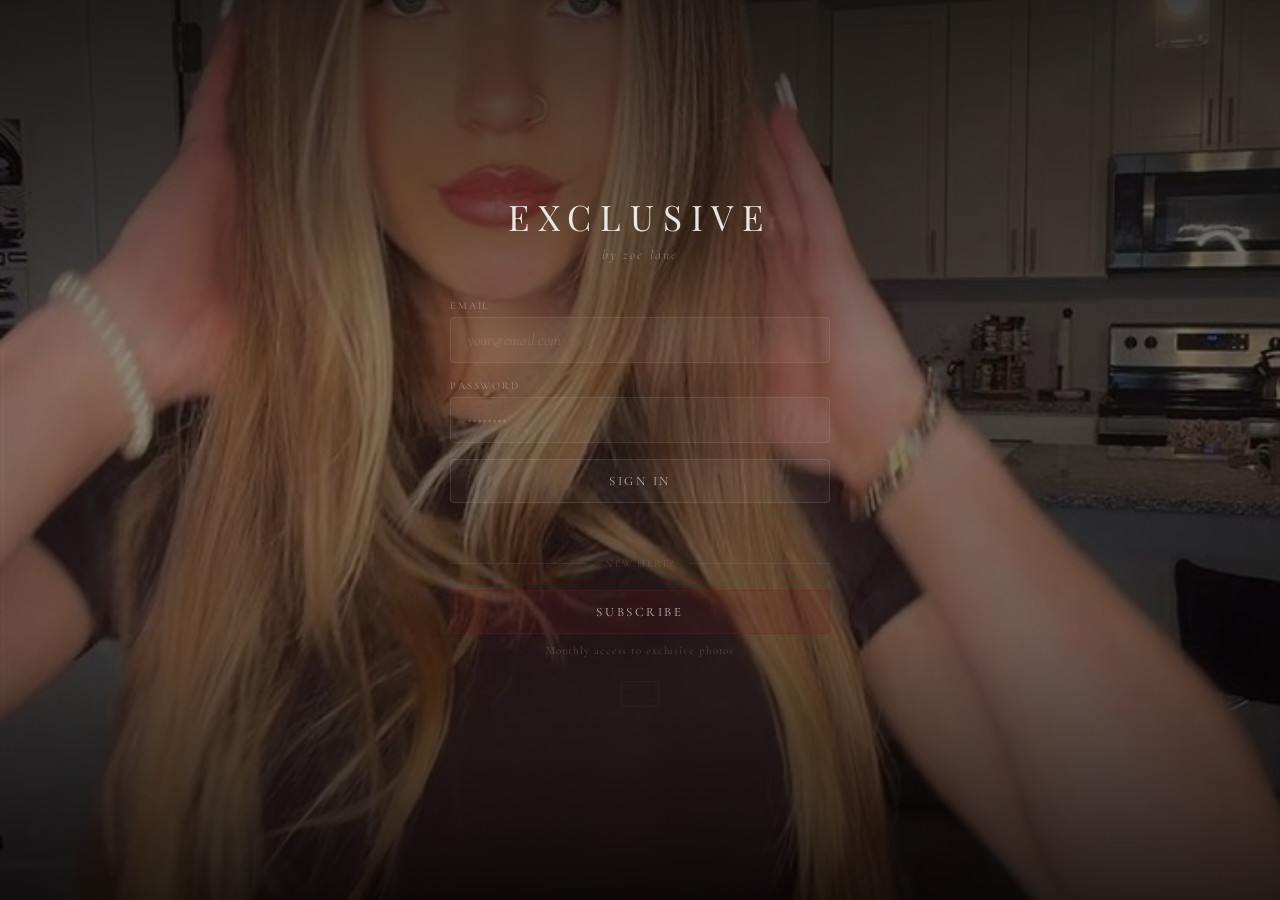
==== index.html @ 6de3ba92 "Initial commit: exclusive photo/video subscription site" ====
<!DOCTYPE html>
<html lang="en">
<head>
  <meta charset="UTF-8">
  <meta name="viewport" content="width=device-width, initial-scale=1.0">
  <meta name="theme-color" content="#020000">
  <title>Zoe Lane · Exclusive</title>
  <link rel="stylesheet" href="assets/css/styles.css">
</head>
<body>

  <!-- Slideshow background -->
  <div class="login-bg">
    <img src="assets/images/login/face-1.jpg" class="active" alt="">
    <img src="assets/images/login/face-2.jpg" alt="">
    <img src="assets/images/login/face-3.jpg" alt="">
    <img src="assets/images/login/face-4.jpg" alt="">
    <img src="assets/images/login/face-5.jpg" alt="">
    <img src="assets/images/login/face-6.jpg" alt="">
    <img src="assets/images/login/face-7.jpg" alt="">
  </div>
  <div class="login-overlay"></div>

  <!-- Login card -->
  <div class="login-wrap">
    <div class="login-card">
      <h1>Exclusive</h1>
      <p class="tagline">by Zoe Lane</p>

      <!-- Login form for returning subscribers -->
      <form class="login-form" id="loginForm" autocomplete="off">
        <div>
          <label for="email">Email</label>
          <input type="email" id="email" placeholder="your@email.com" required>
        </div>
        <div>
          <label for="password">Password</label>
          <input type="password" id="password" placeholder="••••••••" required>
        </div>
        <button class="btn" type="submit">Sign In</button>
        <p class="login-error" id="loginError"></p>
      </form>

      <div class="login-divider"><span>new here?</span></div>

      <!-- Subscribe button -->
      <button class="btn btn-accent" id="subscribeBtn">Subscribe</button>
      <p style="margin-top:10px; font-size:.7rem; color:rgba(255,255,255,.2); letter-spacing:.08em;">
        Monthly access to exclusive photos
      </p>

      <!-- Admin backdoor — very subtle -->
      <button class="admin-btn" id="adminBtn">·</button>
    </div>
  </div>

  <script src="assets/js/auth.js"></script>
  <script src="assets/js/stripe.js"></script>
  <script>
    /* ── If already authenticated, go straight in ── */
    if (isAuthenticated()) {
      window.location.href = 'gallery.html';
    }

    /* ── Background slideshow ── */
    const slides = document.querySelectorAll('.login-bg img');
    let current = 0;
    setInterval(() => {
      slides[current].classList.remove('active');
      current = (current + 1) % slides.length;
      slides[current].classList.add('active');
    }, 5000);

    /* ── Login form (for subscribers — will integrate with Stripe backend) ── */
    document.getElementById('loginForm').addEventListener('submit', async (e) => {
      e.preventDefault();
      const email = document.getElementById('email').value;
      const pass = document.getElementById('password').value;

      // TODO: In production, verify against your Stripe customer database
      // For now, show a message
      document.getElementById('loginError').textContent =
        'Subscriber login will be active once Stripe is configured.';
    });

    /* ── Subscribe button ── */
    document.getElementById('subscribeBtn').addEventListener('click', () => {
      startCheckout('photos');
    });

    /* ── Admin backdoor ── */
    document.getElementById('adminBtn').addEventListener('click', async () => {
      const pw = prompt('');
      if (pw === null) return;
      const valid = await verifyAdmin(pw);
      if (valid) {
        setAuth('admin');
        window.location.href = 'gallery.html';
      } else {
        showToast('Invalid');
      }
    });
  </script>

</body>
</html>
---- assets/css/styles.css ----
/* ══════════════════════════════════════════
   ZOE LANE EXCLUSIVE – THEME
   Dark aesthetic · Icecap glow · Wine-red accents
   Matches art site styling
   ══════════════════════════════════════════ */
@import url('https://fonts.googleapis.com/css2?family=Cormorant+Garamond:ital,wght@0,300;0,400;1,300;1,400&family=Playfair+Display:ital,wght@0,400;0,700;1,400&display=swap');

/* ── Reset ───────────────────────────────── */
*, *::before, *::after { margin:0; padding:0; box-sizing:border-box; }
html { font-size:16px; scroll-behavior:smooth; -webkit-text-size-adjust:100%; }

/* ── Body / Background ───────────────────── */
body {
  font-family: 'Cormorant Garamond', Georgia, serif;
  background: #020000;
  color: #fff;
  min-height: 100vh;
  overflow-x: hidden;
  -webkit-tap-highlight-color: transparent;
}

a { color: rgba(180,220,240,.5); text-decoration:none; transition:color .3s; }
a:hover { color: rgba(180,220,240,.8); }
img { display:block; max-width:100%; }

/* ══════════════════════════════════════════
   LOGIN PAGE
   ══════════════════════════════════════════ */

/* ── Slideshow background ─────────────────── */
.login-bg {
  position: fixed;
  inset: 0;
  z-index: 0;
}
.login-bg img {
  position: absolute;
  inset: 0;
  width: 100%;
  height: 100%;
  object-fit: cover;
  opacity: 0;
  transition: opacity 1.8s ease;
}
.login-bg img.active { opacity: 1; }

/* Dark overlay */
.login-overlay {
  position: fixed;
  inset: 0;
  z-index: 1;
  background:
    linear-gradient(180deg,
      rgba(2,0,0,.75) 0%,
      rgba(2,0,0,.45) 40%,
      rgba(2,0,0,.55) 70%,
      rgba(2,0,0,.85) 100%),
    radial-gradient(800px 400px at 50% -60px,
      rgba(180,220,240,.06) 0%,
      transparent 60%);
}

/* ── Login card ──────────────────────────── */
.login-wrap {
  position: relative;
  z-index: 2;
  display: flex;
  flex-direction: column;
  align-items: center;
  justify-content: center;
  min-height: 100vh;
  padding: 24px;
}

.login-card {
  width: 100%;
  max-width: 380px;
  text-align: center;
}

.login-card h1 {
  font-family: 'Playfair Display', serif;
  font-size: 2.2rem;
  font-weight: 400;
  letter-spacing: .25em;
  text-transform: uppercase;
  color: rgba(255,255,255,.88);
  margin-bottom: 6px;
}

.login-card .tagline {
  font-size: .85rem;
  letter-spacing: .15em;
  color: rgba(255,255,255,.3);
  margin-bottom: 36px;
  text-transform: lowercase;
  font-style: italic;
}

.login-form {
  display: flex;
  flex-direction: column;
  gap: 16px;
  margin-bottom: 20px;
}

.login-form label {
  display: block;
  font-size: .65rem;
  letter-spacing: .18em;
  text-transform: uppercase;
  color: rgba(255,255,255,.35);
  margin-bottom: 5px;
  text-align: left;
}

.login-form input {
  width: 100%;
  padding: 12px 16px;
  font-family: 'Cormorant Garamond', Georgia, serif;
  font-size: 1rem;
  color: rgba(255,255,255,.85);
  background: rgba(255,255,255,.04);
  border: 1px solid rgba(255,255,255,.08);
  border-radius: 4px;
  outline: none;
  transition: border-color .3s, background .3s;
}
.login-form input:focus {
  border-color: rgba(180,220,240,.25);
  background: rgba(255,255,255,.07);
}
.login-form input::placeholder {
  color: rgba(255,255,255,.15);
  font-style: italic;
}

.btn {
  display: inline-block;
  padding: 13px 40px;
  font-family: 'Cormorant Garamond', Georgia, serif;
  font-size: .8rem;
  letter-spacing: .2em;
  text-transform: uppercase;
  color: rgba(255,255,255,.65);
  background: rgba(255,255,255,.04);
  border: 1px solid rgba(255,255,255,.1);
  border-radius: 4px;
  cursor: pointer;
  transition: all .3s;
  text-align: center;
  width: 100%;
}
.btn:hover {
  color: #fff;
  background: rgba(180,220,240,.08);
  border-color: rgba(180,220,240,.2);
}
.btn:active { opacity:.7; }

.btn-accent {
  background: rgba(120,25,35,.15);
  border-color: rgba(120,25,35,.3);
  color: rgba(255,255,255,.7);
}
.btn-accent:hover {
  background: rgba(120,25,35,.25);
  border-color: rgba(120,25,35,.5);
  color: #fff;
}

.btn-small {
  padding: 8px 20px;
  font-size: .7rem;
  width: auto;
}

.login-divider {
  display: flex;
  align-items: center;
  gap: 14px;
  margin: 20px 0;
  color: rgba(255,255,255,.15);
  font-size: .65rem;
  letter-spacing: .15em;
  text-transform: uppercase;
}
.login-divider::before,
.login-divider::after {
  content: '';
  flex: 1;
  height: 1px;
  background: rgba(255,255,255,.07);
}

.admin-btn {
  margin-top: 24px;
  font-size: .6rem;
  letter-spacing: .12em;
  color: rgba(255,255,255,.1);
  background: transparent;
  border: 1px solid rgba(255,255,255,.03);
  padding: 6px 16px;
  cursor: pointer;
  transition: all .3s;
  font-family: 'Cormorant Garamond', Georgia, serif;
  text-transform: uppercase;
  border-radius: 3px;
}
.admin-btn:hover {
  color: rgba(255,255,255,.25);
  border-color: rgba(255,255,255,.08);
}

.login-error {
  color: rgba(180,60,60,.8);
  font-size: .75rem;
  letter-spacing: .08em;
  min-height: 1.2em;
  margin-top: 4px;
}

/* ══════════════════════════════════════════
   INNER PAGES – NAV
   ══════════════════════════════════════════ */
.page-nav {
  display: flex;
  align-items: center;
  justify-content: space-between;
  padding: 20px 32px;
  border-bottom: 1px solid rgba(255,255,255,.05);
}
.nav-brand {
  font-family: 'Playfair Display', serif;
  font-size: 1.1rem;
  letter-spacing: .2em;
  text-transform: uppercase;
  color: rgba(255,255,255,.7) !important;
}
.nav-links {
  display: flex;
  gap: 24px;
  align-items: center;
}
.nav-links a {
  font-size: .7rem;
  letter-spacing: .15em;
  text-transform: uppercase;
  color: rgba(255,255,255,.35);
}
.nav-links a:hover,
.nav-links a.active { color: rgba(255,255,255,.7); }
.nav-links .logout-link { color: rgba(120,25,35,.5); }
.nav-links .logout-link:hover { color: rgba(120,25,35,.8); }

/* ══════════════════════════════════════════
   INNER BACKGROUND (no slideshow)
   ══════════════════════════════════════════ */
.inner-page body,
body.inner-page {
  background: #020000;
}
body.inner-page::before {
  content: '';
  position: fixed;
  inset: 0;
  z-index: -2;
  background: #020000;
}
body.inner-page::after {
  content: '';
  position: fixed;
  inset: 0;
  z-index: -1;
  pointer-events: none;
  background:
    radial-gradient(800px 400px at 50% -60px,
      rgba(180,220,240,.06) 0%,
      transparent 60%),
    radial-gradient(500px 250px at 50% 105%,
      rgba(120,25,35,.06) 0%,
      transparent 60%);
}

/* ══════════════════════════════════════════
   MAIN CONTENT AREA
   ══════════════════════════════════════════ */
.main {
  max-width: 1100px;
  margin: 0 auto;
  padding: 48px 24px 80px;
}

.section-title {
  font-family: 'Playfair Display', serif;
  font-size: 1.6rem;
  font-weight: 400;
  letter-spacing: .3em;
  text-transform: uppercase;
  color: rgba(255,255,255,.85);
  text-align: center;
  margin-bottom: 8px;
}
.section-sub {
  text-align: center;
  font-size: .8rem;
  color: rgba(255,255,255,.25);
  letter-spacing: .1em;
  font-style: italic;
  margin-bottom: 48px;
}

/* ── Photo Grid ──────────────────────────── */
.photo-grid {
  display: grid;
  grid-template-columns: repeat(auto-fill, minmax(260px, 1fr));
  gap: 18px;
  margin-bottom: 60px;
}
.photo-card {
  position: relative;
  aspect-ratio: 3/4;
  border-radius: 6px;
  overflow: hidden;
  background: rgba(255,255,255,.03);
  border: 1px solid rgba(255,255,255,.05);
  cursor: pointer;
  transition: transform .3s, box-shadow .3s;
}
.photo-card:hover {
  transform: translateY(-3px);
  box-shadow: 0 8px 30px rgba(0,0,0,.4);
}
.photo-card img {
  width: 100%;
  height: 100%;
  object-fit: cover;
}
.photo-card .placeholder {
  width: 100%;
  height: 100%;
  display: flex;
  align-items: center;
  justify-content: center;
  color: rgba(255,255,255,.08);
  font-size: .7rem;
  letter-spacing: .15em;
  text-transform: uppercase;
}
.photo-card .photo-date {
  position: absolute;
  bottom: 0;
  left: 0;
  right: 0;
  padding: 24px 14px 12px;
  background: linear-gradient(transparent, rgba(0,0,0,.7));
  font-size: .65rem;
  letter-spacing: .12em;
  color: rgba(255,255,255,.4);
  text-transform: uppercase;
}

/* ── Photo Lightbox ──────────────────────── */
.lightbox {
  display: none;
  position: fixed;
  inset: 0;
  z-index: 1000;
  background: rgba(0,0,0,.92);
  align-items: center;
  justify-content: center;
  cursor: pointer;
}
.lightbox.active { display: flex; }
.lightbox img {
  max-width: 90vw;
  max-height: 90vh;
  border-radius: 4px;
}
.lightbox-close {
  position: absolute;
  top: 20px;
  right: 24px;
  font-size: 1.5rem;
  color: rgba(255,255,255,.4);
  cursor: pointer;
  background: none;
  border: none;
  font-family: inherit;
  transition: color .3s;
}
.lightbox-close:hover { color: rgba(255,255,255,.7); }

/* ── Video Grid ──────────────────────────── */
.video-grid {
  display: grid;
  grid-template-columns: repeat(auto-fill, minmax(300px, 1fr));
  gap: 20px;
  margin-bottom: 60px;
}
.video-card {
  position: relative;
  aspect-ratio: 16/9;
  border-radius: 6px;
  overflow: hidden;
  background: rgba(255,255,255,.03);
  border: 1px solid rgba(255,255,255,.05);
  cursor: pointer;
  transition: transform .3s, box-shadow .3s;
}
.video-card:hover {
  transform: translateY(-3px);
  box-shadow: 0 8px 30px rgba(0,0,0,.4);
}
.video-card .placeholder {
  width: 100%;
  height: 100%;
  display: flex;
  flex-direction: column;
  align-items: center;
  justify-content: center;
  gap: 8px;
  color: rgba(255,255,255,.08);
  font-size: .7rem;
  letter-spacing: .15em;
  text-transform: uppercase;
}
.video-card .play-icon {
  font-size: 2rem;
  color: rgba(255,255,255,.1);
}
.video-card video {
  width: 100%;
  height: 100%;
  object-fit: cover;
}

/* ── Upgrade Banner ──────────────────────── */
.upgrade-banner {
  text-align: center;
  padding: 40px 24px;
  margin: 40px 0;
  border: 1px solid rgba(120,25,35,.15);
  border-radius: 8px;
  background: rgba(120,25,35,.04);
}
.upgrade-banner h2 {
  font-family: 'Playfair Display', serif;
  font-size: 1.3rem;
  font-weight: 400;
  letter-spacing: .25em;
  text-transform: uppercase;
  color: rgba(255,255,255,.7);
  margin-bottom: 10px;
}
.upgrade-banner p {
  font-size: .8rem;
  color: rgba(255,255,255,.3);
  margin-bottom: 24px;
  letter-spacing: .06em;
}
.price {
  font-family: 'Playfair Display', serif;
  font-size: 2rem;
  color: rgba(255,255,255,.8);
  margin-bottom: 4px;
}
.price-period {
  font-size: .7rem;
  color: rgba(255,255,255,.25);
  letter-spacing: .1em;
  margin-bottom: 24px;
}

/* ── Locked overlay ──────────────────────── */
.locked-overlay {
  position: absolute;
  inset: 0;
  background: rgba(2,0,0,.7);
  backdrop-filter: blur(8px);
  display: flex;
  align-items: center;
  justify-content: center;
  border-radius: 6px;
}
.lock-icon {
  font-size: 1.4rem;
  color: rgba(255,255,255,.12);
}

/* ── Account Page ────────────────────────── */
.account-card {
  max-width: 500px;
  margin: 0 auto;
  padding: 40px;
  border: 1px solid rgba(255,255,255,.05);
  border-radius: 8px;
  background: rgba(255,255,255,.02);
}
.account-card h2 {
  font-family: 'Playfair Display', serif;
  font-size: 1.2rem;
  font-weight: 400;
  letter-spacing: .2em;
  text-transform: uppercase;
  color: rgba(255,255,255,.7);
  margin-bottom: 24px;
}
.account-row {
  display: flex;
  justify-content: space-between;
  align-items: center;
  padding: 14px 0;
  border-bottom: 1px solid rgba(255,255,255,.04);
}
.account-row:last-child { border-bottom: none; }
.account-label {
  font-size: .65rem;
  letter-spacing: .15em;
  text-transform: uppercase;
  color: rgba(255,255,255,.3);
}
.account-value {
  font-size: .9rem;
  color: rgba(255,255,255,.7);
}
.tier-badge {
  display: inline-block;
  padding: 4px 12px;
  border-radius: 3px;
  font-size: .6rem;
  letter-spacing: .15em;
  text-transform: uppercase;
}
.tier-photos {
  background: rgba(180,220,240,.08);
  border: 1px solid rgba(180,220,240,.15);
  color: rgba(180,220,240,.7);
}
.tier-premium {
  background: rgba(120,25,35,.12);
  border: 1px solid rgba(120,25,35,.25);
  color: rgba(200,160,140,.7);
}

/* ── Toast notification ──────────────────── */
.toast {
  position: fixed;
  bottom: 24px;
  left: 50%;
  transform: translateX(-50%) translateY(80px);
  padding: 12px 28px;
  background: rgba(20,20,20,.95);
  border: 1px solid rgba(255,255,255,.08);
  border-radius: 6px;
  font-size: .75rem;
  letter-spacing: .08em;
  color: rgba(255,255,255,.6);
  z-index: 2000;
  transition: transform .4s ease;
  pointer-events: none;
}
.toast.show { transform: translateX(-50%) translateY(0); }

/* ══════════════════════════════════════════
   FOOTER
   ══════════════════════════════════════════ */
.site-footer {
  text-align: center;
  padding: 24px;
  border-top: 1px solid rgba(255,255,255,.04);
  font-size: .65rem;
  letter-spacing: .1em;
  color: rgba(255,255,255,.15);
}

/* ══════════════════════════════════════════
   RESPONSIVE
   ══════════════════════════════════════════ */
@media (max-width: 600px) {
  .login-card h1 { font-size: 1.6rem; letter-spacing: .18em; }
  .page-nav { padding: 14px 16px; }
  .nav-links { gap: 14px; }
  .nav-links a { font-size: .6rem; }
  .main { padding: 32px 16px 60px; }
  .section-title { font-size: 1.2rem; letter-spacing: .2em; }
  .photo-grid { grid-template-columns: repeat(auto-fill, minmax(160px, 1fr)); gap: 10px; }
  .video-grid { grid-template-columns: 1fr; }
  .account-card { padding: 24px 16px; }
}
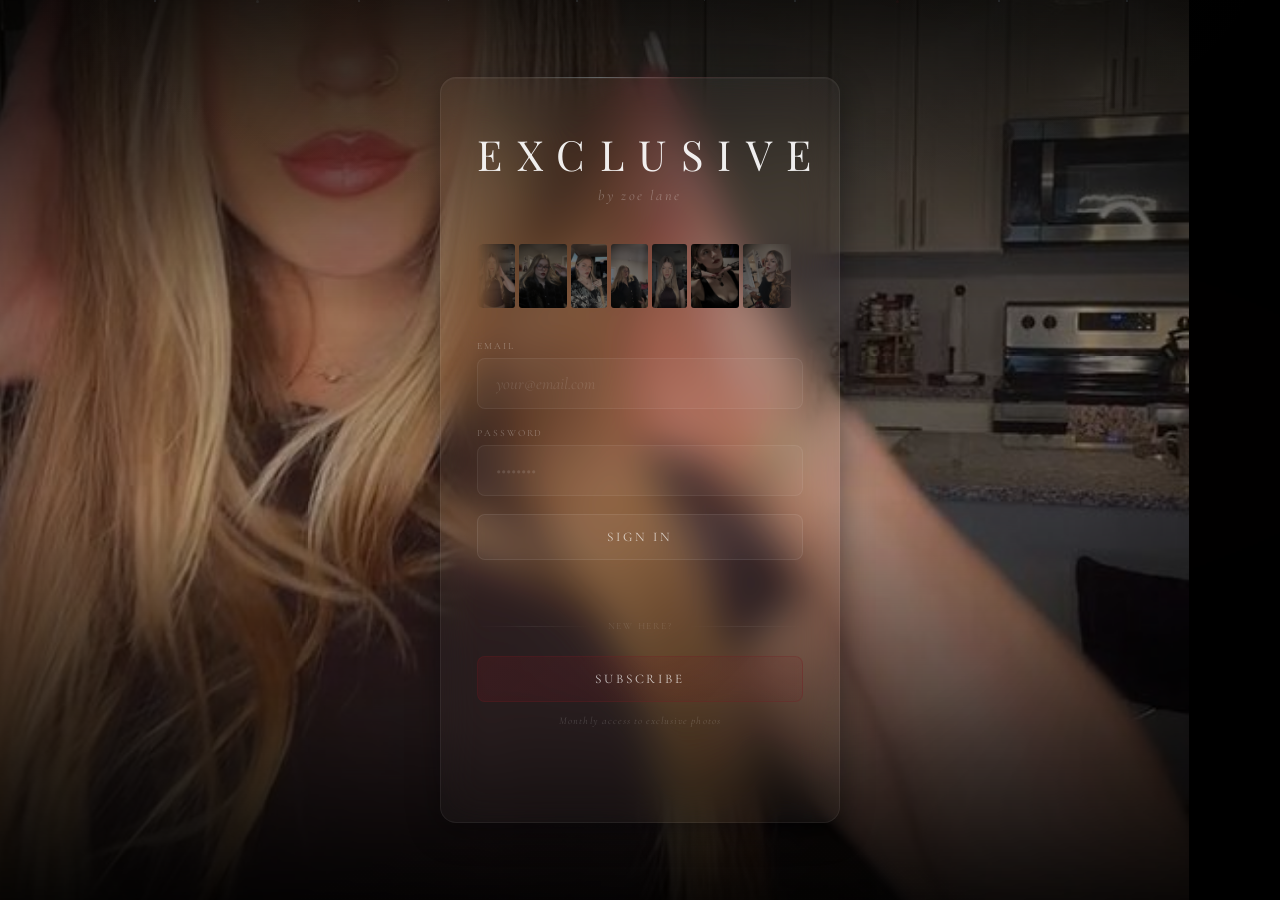
==== commit 006c30ab: "Visual upgrade: glassmorphism, Ken Burns, particles, shimmer, premium design" ====
--- a/index.html
+++ b/index.html
@@ -9,7 +9,7 @@
 </head>
 <body>
 
-  <!-- Slideshow background -->
+  <!-- Ken Burns slideshow background -->
   <div class="login-bg">
     <img src="assets/images/login/face-1.jpg" class="active" alt="">
     <img src="assets/images/login/face-2.jpg" alt="">
@@ -21,19 +21,36 @@
   </div>
   <div class="login-overlay"></div>
 
+  <!-- Floating particles -->
+  <div class="particles">
+    <span></span><span></span><span></span><span></span><span></span>
+    <span></span><span></span><span></span><span></span><span></span>
+  </div>
+
   <!-- Login card -->
   <div class="login-wrap">
     <div class="login-card">
       <h1>Exclusive</h1>
       <p class="tagline">by Zoe Lane</p>
 
+      <!-- Photo strip teaser -->
+      <div class="photo-strip">
+        <img src="assets/images/login/face-1.jpg" alt="">
+        <img src="assets/images/login/face-3.jpg" alt="">
+        <img src="assets/images/login/face-5.jpg" alt="">
+        <img src="assets/images/login/face-7.jpg" alt="">
+        <img src="assets/images/login/face-2.jpg" alt="">
+        <img src="assets/images/login/face-4.jpg" alt="">
+        <img src="assets/images/login/face-6.jpg" alt="">
+      </div>
+
       <!-- Login form for returning subscribers -->
       <form class="login-form" id="loginForm" autocomplete="off">
-        <div>
+        <div class="form-field">
           <label for="email">Email</label>
           <input type="email" id="email" placeholder="your@email.com" required>
         </div>
-        <div>
+        <div class="form-field">
           <label for="password">Password</label>
           <input type="password" id="password" placeholder="••••••••" required>
         </div>
@@ -45,14 +62,17 @@
 
       <!-- Subscribe button -->
       <button class="btn btn-accent" id="subscribeBtn">Subscribe</button>
-      <p style="margin-top:10px; font-size:.7rem; color:rgba(255,255,255,.2); letter-spacing:.08em;">
+      <p style="margin-top:12px; font-size:.65rem; color:rgba(255,255,255,.18); letter-spacing:.1em; font-style:italic;">
         Monthly access to exclusive photos
       </p>
 
-      <!-- Admin backdoor — very subtle -->
+      <!-- Admin backdoor — nearly invisible dot -->
       <button class="admin-btn" id="adminBtn">·</button>
     </div>
   </div>
+
+  <!-- Toast container -->
+  <div class="toast" id="toast"></div>
 
   <script src="assets/js/auth.js"></script>
   <script src="assets/js/stripe.js"></script>
@@ -62,23 +82,20 @@
       window.location.href = 'gallery.html';
     }
 
-    /* ── Background slideshow ── */
+    /* ── Ken Burns slideshow ── */
     const slides = document.querySelectorAll('.login-bg img');
     let current = 0;
     setInterval(() => {
       slides[current].classList.remove('active');
       current = (current + 1) % slides.length;
       slides[current].classList.add('active');
-    }, 5000);
+    }, 6000);
 
-    /* ── Login form (for subscribers — will integrate with Stripe backend) ── */
+    /* ── Login form ── */
     document.getElementById('loginForm').addEventListener('submit', async (e) => {
       e.preventDefault();
       const email = document.getElementById('email').value;
       const pass = document.getElementById('password').value;
-
-      // TODO: In production, verify against your Stripe customer database
-      // For now, show a message
       document.getElementById('loginError').textContent =
         'Subscriber login will be active once Stripe is configured.';
     });
--- a/assets/css/styles.css
+++ b/assets/css/styles.css
@@ -1,7 +1,6 @@
 /* ══════════════════════════════════════════
-   ZOE LANE EXCLUSIVE – THEME
-   Dark aesthetic · Icecap glow · Wine-red accents
-   Matches art site styling
+   ZOE LANE EXCLUSIVE – PREMIUM THEME
+   Dark aesthetic · Glass · Cinematic
    ══════════════════════════════════════════ */
 @import url('https://fonts.googleapis.com/css2?family=Cormorant+Garamond:ital,wght@0,300;0,400;1,300;1,400&family=Playfair+Display:ital,wght@0,400;0,700;1,400&display=swap');
 
@@ -9,7 +8,7 @@
 *, *::before, *::after { margin:0; padding:0; box-sizing:border-box; }
 html { font-size:16px; scroll-behavior:smooth; -webkit-text-size-adjust:100%; }
 
-/* ── Body / Background ───────────────────── */
+/* ── Body ────────────────────────────────── */
 body {
   font-family: 'Cormorant Garamond', Georgia, serif;
   background: #020000;
@@ -24,43 +23,100 @@
 img { display:block; max-width:100%; }
 
 /* ══════════════════════════════════════════
-   LOGIN PAGE
+   LOGIN PAGE – CINEMATIC
    ══════════════════════════════════════════ */
 
-/* ── Slideshow background ─────────────────── */
+/* ── Ken Burns slideshow ──────────────────── */
 .login-bg {
   position: fixed;
   inset: 0;
   z-index: 0;
+  overflow: hidden;
 }
 .login-bg img {
   position: absolute;
-  inset: 0;
-  width: 100%;
-  height: 100%;
+  inset: -10%;
+  width: 120%;
+  height: 120%;
   object-fit: cover;
   opacity: 0;
-  transition: opacity 1.8s ease;
-}
-.login-bg img.active { opacity: 1; }
-
-/* Dark overlay */
+  transition: opacity 2s ease;
+  will-change: transform, opacity;
+}
+.login-bg img.active {
+  opacity: 1;
+  animation: kenburns 12s ease-in-out forwards;
+}
+@keyframes kenburns {
+  0%   { transform: scale(1)   translate(0, 0); }
+  100% { transform: scale(1.08) translate(-1%, -1%); }
+}
+
+/* ── Cinematic overlays ──────────────────── */
 .login-overlay {
   position: fixed;
   inset: 0;
   z-index: 1;
   background:
+    /* Top-to-bottom gradient */
     linear-gradient(180deg,
-      rgba(2,0,0,.75) 0%,
-      rgba(2,0,0,.45) 40%,
-      rgba(2,0,0,.55) 70%,
-      rgba(2,0,0,.85) 100%),
-    radial-gradient(800px 400px at 50% -60px,
-      rgba(180,220,240,.06) 0%,
-      transparent 60%);
-}
-
-/* ── Login card ──────────────────────────── */
+      rgba(0,0,0,.82) 0%,
+      rgba(0,0,0,.35) 35%,
+      rgba(0,0,0,.30) 55%,
+      rgba(0,0,0,.75) 85%,
+      rgba(0,0,0,.92) 100%),
+    /* Icecap glow from top */
+    radial-gradient(ellipse 900px 350px at 50% -40px,
+      rgba(180,220,240,.08) 0%,
+      transparent 70%),
+    /* Wine-red glow from bottom */
+    radial-gradient(ellipse 600px 250px at 50% 110%,
+      rgba(120,25,35,.06) 0%,
+      transparent 70%);
+}
+
+/* Vignette */
+.login-overlay::after {
+  content: '';
+  position: absolute;
+  inset: 0;
+  background: radial-gradient(ellipse at center, transparent 50%, rgba(0,0,0,.5) 100%);
+}
+
+/* ── Floating particles (CSS only) ────────── */
+.particles {
+  position: fixed;
+  inset: 0;
+  z-index: 1;
+  pointer-events: none;
+  overflow: hidden;
+}
+.particles span {
+  position: absolute;
+  width: 2px;
+  height: 2px;
+  background: rgba(180,220,240,.15);
+  border-radius: 50%;
+  animation: float-up linear infinite;
+}
+.particles span:nth-child(1)  { left:12%; animation-duration:18s; animation-delay:0s; }
+.particles span:nth-child(2)  { left:28%; animation-duration:22s; animation-delay:3s; }
+.particles span:nth-child(3)  { left:45%; animation-duration:16s; animation-delay:7s; }
+.particles span:nth-child(4)  { left:62%; animation-duration:24s; animation-delay:2s; }
+.particles span:nth-child(5)  { left:78%; animation-duration:20s; animation-delay:5s; }
+.particles span:nth-child(6)  { left:88%; animation-duration:17s; animation-delay:9s; }
+.particles span:nth-child(7)  { left:35%; animation-duration:21s; animation-delay:4s; width:1px; height:1px; }
+.particles span:nth-child(8)  { left:55%; animation-duration:19s; animation-delay:6s; width:1px; height:1px; }
+.particles span:nth-child(9)  { left:70%; animation-duration:23s; animation-delay:1s; width:3px; height:3px; background:rgba(120,25,35,.1); }
+.particles span:nth-child(10) { left:20%; animation-duration:25s; animation-delay:8s; width:3px; height:3px; background:rgba(180,220,240,.08); }
+@keyframes float-up {
+  0%   { transform: translateY(100vh) scale(0); opacity: 0; }
+  10%  { opacity: 1; }
+  90%  { opacity: 1; }
+  100% { transform: translateY(-10vh) scale(1); opacity: 0; }
+}
+
+/* ── Login layout ────────────────────────── */
 .login-wrap {
   position: relative;
   z-index: 2;
@@ -72,117 +128,199 @@
   padding: 24px;
 }
 
+/* ── Glass card ──────────────────────────── */
 .login-card {
   width: 100%;
-  max-width: 380px;
+  max-width: 400px;
   text-align: center;
+  padding: 48px 36px 40px;
+  background: rgba(255,255,255,.03);
+  border: 1px solid rgba(255,255,255,.06);
+  border-radius: 16px;
+  backdrop-filter: blur(20px) saturate(1.2);
+  -webkit-backdrop-filter: blur(20px) saturate(1.2);
+  box-shadow:
+    0 8px 32px rgba(0,0,0,.4),
+    0 0 80px rgba(180,220,240,.02),
+    inset 0 1px 0 rgba(255,255,255,.04);
+  animation: card-in .8s ease-out both;
+}
+@keyframes card-in {
+  from { opacity:0; transform: translateY(20px) scale(.97); }
+  to   { opacity:1; transform: translateY(0) scale(1); }
+}
+
+/* Glow line at top of card */
+.login-card::before {
+  content: '';
+  position: absolute;
+  top: -1px;
+  left: 20%;
+  right: 20%;
+  height: 1px;
+  background: linear-gradient(90deg,
+    transparent,
+    rgba(180,220,240,.3),
+    rgba(120,25,35,.2),
+    transparent);
 }
 
 .login-card h1 {
   font-family: 'Playfair Display', serif;
-  font-size: 2.2rem;
+  font-size: 2.6rem;
   font-weight: 400;
-  letter-spacing: .25em;
-  text-transform: uppercase;
-  color: rgba(255,255,255,.88);
+  letter-spacing: .35em;
+  text-transform: uppercase;
+  color: rgba(255,255,255,.92);
   margin-bottom: 6px;
+  position: relative;
 }
 
 .login-card .tagline {
-  font-size: .85rem;
-  letter-spacing: .15em;
-  color: rgba(255,255,255,.3);
-  margin-bottom: 36px;
+  font-size: .9rem;
+  letter-spacing: .18em;
+  color: rgba(255,255,255,.28);
+  margin-bottom: 40px;
   text-transform: lowercase;
   font-style: italic;
 }
 
+/* ── Photo strip mosaic ──────────────────── */
+.photo-strip {
+  display: flex;
+  gap: 4px;
+  margin-bottom: 32px;
+  overflow: hidden;
+  border-radius: 6px;
+  height: 64px;
+  mask-image: linear-gradient(90deg, transparent, #000 10%, #000 90%, transparent);
+  -webkit-mask-image: linear-gradient(90deg, transparent, #000 10%, #000 90%, transparent);
+}
+.photo-strip img {
+  height: 100%;
+  width: auto;
+  object-fit: cover;
+  filter: brightness(.5) saturate(.6);
+  transition: filter .4s, transform .4s;
+  border-radius: 3px;
+  flex-shrink: 0;
+}
+.photo-strip img:hover {
+  filter: brightness(.8) saturate(1);
+  transform: scale(1.05);
+}
+
+/* ── Form styles ─────────────────────────── */
 .login-form {
   display: flex;
   flex-direction: column;
-  gap: 16px;
+  gap: 18px;
   margin-bottom: 20px;
+}
+
+.form-field {
+  position: relative;
 }
 
 .login-form label {
   display: block;
-  font-size: .65rem;
-  letter-spacing: .18em;
-  text-transform: uppercase;
-  color: rgba(255,255,255,.35);
-  margin-bottom: 5px;
+  font-size: .6rem;
+  letter-spacing: .2em;
+  text-transform: uppercase;
+  color: rgba(255,255,255,.3);
+  margin-bottom: 6px;
   text-align: left;
 }
 
 .login-form input {
   width: 100%;
-  padding: 12px 16px;
+  padding: 14px 18px;
   font-family: 'Cormorant Garamond', Georgia, serif;
-  font-size: 1rem;
-  color: rgba(255,255,255,.85);
+  font-size: 1.05rem;
+  color: rgba(255,255,255,.88);
+  background: rgba(255,255,255,.03);
+  border: 1px solid rgba(255,255,255,.06);
+  border-radius: 8px;
+  outline: none;
+  transition: border-color .4s, background .4s, box-shadow .4s;
+}
+.login-form input:focus {
+  border-color: rgba(180,220,240,.2);
+  background: rgba(255,255,255,.05);
+  box-shadow: 0 0 20px rgba(180,220,240,.04);
+}
+.login-form input::placeholder {
+  color: rgba(255,255,255,.12);
+  font-style: italic;
+}
+
+/* ── Buttons ─────────────────────────────── */
+.btn {
+  display: inline-block;
+  padding: 14px 40px;
+  font-family: 'Cormorant Garamond', Georgia, serif;
+  font-size: .82rem;
+  letter-spacing: .22em;
+  text-transform: uppercase;
+  color: rgba(255,255,255,.7);
   background: rgba(255,255,255,.04);
   border: 1px solid rgba(255,255,255,.08);
-  border-radius: 4px;
-  outline: none;
-  transition: border-color .3s, background .3s;
-}
-.login-form input:focus {
-  border-color: rgba(180,220,240,.25);
-  background: rgba(255,255,255,.07);
-}
-.login-form input::placeholder {
-  color: rgba(255,255,255,.15);
-  font-style: italic;
-}
-
-.btn {
-  display: inline-block;
-  padding: 13px 40px;
-  font-family: 'Cormorant Garamond', Georgia, serif;
-  font-size: .8rem;
-  letter-spacing: .2em;
-  text-transform: uppercase;
-  color: rgba(255,255,255,.65);
-  background: rgba(255,255,255,.04);
-  border: 1px solid rgba(255,255,255,.1);
-  border-radius: 4px;
+  border-radius: 8px;
   cursor: pointer;
-  transition: all .3s;
+  transition: all .4s;
   text-align: center;
   width: 100%;
+  position: relative;
+  overflow: hidden;
+}
+.btn::after {
+  content: '';
+  position: absolute;
+  inset: 0;
+  background: linear-gradient(135deg, rgba(180,220,240,.06), transparent 50%);
+  opacity: 0;
+  transition: opacity .4s;
 }
 .btn:hover {
   color: #fff;
-  background: rgba(180,220,240,.08);
-  border-color: rgba(180,220,240,.2);
-}
-.btn:active { opacity:.7; }
+  background: rgba(255,255,255,.06);
+  border-color: rgba(180,220,240,.18);
+  box-shadow: 0 4px 20px rgba(180,220,240,.06);
+  transform: translateY(-1px);
+}
+.btn:hover::after { opacity: 1; }
+.btn:active { transform: translateY(0); opacity:.8; }
 
 .btn-accent {
-  background: rgba(120,25,35,.15);
-  border-color: rgba(120,25,35,.3);
-  color: rgba(255,255,255,.7);
+  background: linear-gradient(135deg, rgba(120,25,35,.2), rgba(120,25,35,.1));
+  border-color: rgba(120,25,35,.25);
+  color: rgba(255,255,255,.75);
+}
+.btn-accent::after {
+  background: linear-gradient(135deg, rgba(120,25,35,.12), transparent 50%);
 }
 .btn-accent:hover {
-  background: rgba(120,25,35,.25);
-  border-color: rgba(120,25,35,.5);
+  background: linear-gradient(135deg, rgba(120,25,35,.3), rgba(120,25,35,.15));
+  border-color: rgba(120,25,35,.4);
+  box-shadow: 0 4px 20px rgba(120,25,35,.1);
   color: #fff;
 }
 
 .btn-small {
-  padding: 8px 20px;
+  padding: 10px 24px;
   font-size: .7rem;
   width: auto;
 }
 
+/* ── Divider ─────────────────────────────── */
 .login-divider {
   display: flex;
   align-items: center;
-  gap: 14px;
-  margin: 20px 0;
-  color: rgba(255,255,255,.15);
-  font-size: .65rem;
-  letter-spacing: .15em;
+  gap: 16px;
+  margin: 24px 0;
+  color: rgba(255,255,255,.12);
+  font-size: .6rem;
+  letter-spacing: .18em;
   text-transform: uppercase;
 }
 .login-divider::before,
@@ -190,30 +328,25 @@
   content: '';
   flex: 1;
   height: 1px;
-  background: rgba(255,255,255,.07);
-}
-
+  background: linear-gradient(90deg, transparent, rgba(255,255,255,.06), transparent);
+}
+
+/* ── Admin button (nearly invisible) ─────── */
 .admin-btn {
-  margin-top: 24px;
-  font-size: .6rem;
-  letter-spacing: .12em;
-  color: rgba(255,255,255,.1);
+  margin-top: 28px;
+  font-size: .55rem;
+  color: rgba(255,255,255,.06);
   background: transparent;
-  border: 1px solid rgba(255,255,255,.03);
-  padding: 6px 16px;
+  border: none;
+  padding: 8px 16px;
   cursor: pointer;
-  transition: all .3s;
+  transition: color .3s;
   font-family: 'Cormorant Garamond', Georgia, serif;
-  text-transform: uppercase;
-  border-radius: 3px;
-}
-.admin-btn:hover {
-  color: rgba(255,255,255,.25);
-  border-color: rgba(255,255,255,.08);
-}
+}
+.admin-btn:hover { color: rgba(255,255,255,.15); }
 
 .login-error {
-  color: rgba(180,60,60,.8);
+  color: rgba(180,60,60,.7);
   font-size: .75rem;
   letter-spacing: .08em;
   min-height: 1.2em;
@@ -227,45 +360,66 @@
   display: flex;
   align-items: center;
   justify-content: space-between;
-  padding: 20px 32px;
-  border-bottom: 1px solid rgba(255,255,255,.05);
+  padding: 22px 36px;
+  border-bottom: 1px solid rgba(255,255,255,.04);
+  background: rgba(2,0,0,.6);
+  backdrop-filter: blur(12px);
+  -webkit-backdrop-filter: blur(12px);
+  position: sticky;
+  top: 0;
+  z-index: 100;
 }
 .nav-brand {
   font-family: 'Playfair Display', serif;
-  font-size: 1.1rem;
-  letter-spacing: .2em;
+  font-size: 1.05rem;
+  letter-spacing: .22em;
   text-transform: uppercase;
   color: rgba(255,255,255,.7) !important;
 }
 .nav-links {
   display: flex;
-  gap: 24px;
+  gap: 28px;
   align-items: center;
 }
 .nav-links a {
-  font-size: .7rem;
-  letter-spacing: .15em;
-  text-transform: uppercase;
-  color: rgba(255,255,255,.35);
-}
+  font-size: .65rem;
+  letter-spacing: .16em;
+  text-transform: uppercase;
+  color: rgba(255,255,255,.3);
+  transition: color .3s;
+  position: relative;
+}
+.nav-links a::after {
+  content: '';
+  position: absolute;
+  bottom: -4px;
+  left: 0;
+  width: 0;
+  height: 1px;
+  background: rgba(180,220,240,.4);
+  transition: width .3s;
+}
+.nav-links a:hover::after,
+.nav-links a.active::after { width: 100%; }
 .nav-links a:hover,
-.nav-links a.active { color: rgba(255,255,255,.7); }
-.nav-links .logout-link { color: rgba(120,25,35,.5); }
-.nav-links .logout-link:hover { color: rgba(120,25,35,.8); }
+.nav-links a.active { color: rgba(255,255,255,.75); }
+.nav-links .logout-link { color: rgba(120,25,35,.45); }
+.nav-links .logout-link:hover { color: rgba(120,25,35,.7); }
+.nav-links .logout-link::after { background: rgba(120,25,35,.4); }
 
 /* ══════════════════════════════════════════
-   INNER BACKGROUND (no slideshow)
+   INNER PAGE BACKGROUND
    ══════════════════════════════════════════ */
-.inner-page body,
-body.inner-page {
-  background: #020000;
-}
+body.inner-page { background: #020000; }
 body.inner-page::before {
   content: '';
   position: fixed;
   inset: 0;
   z-index: -2;
-  background: #020000;
+  background:
+    radial-gradient(ellipse 1200px 600px at 50% 20%,
+      rgba(10,8,12,1) 0%,
+      #020000 70%);
 }
 body.inner-page::after {
   content: '';
@@ -274,143 +428,170 @@
   z-index: -1;
   pointer-events: none;
   background:
-    radial-gradient(800px 400px at 50% -60px,
-      rgba(180,220,240,.06) 0%,
-      transparent 60%),
-    radial-gradient(500px 250px at 50% 105%,
-      rgba(120,25,35,.06) 0%,
+    radial-gradient(ellipse 800px 350px at 50% -40px,
+      rgba(180,220,240,.05) 0%,
+      transparent 70%),
+    radial-gradient(ellipse 500px 250px at 50% 110%,
+      rgba(120,25,35,.04) 0%,
+      transparent 70%),
+    radial-gradient(ellipse 400px 400px at 80% 30%,
+      rgba(180,220,240,.015) 0%,
       transparent 60%);
 }
 
 /* ══════════════════════════════════════════
-   MAIN CONTENT AREA
+   MAIN CONTENT
    ══════════════════════════════════════════ */
 .main {
   max-width: 1100px;
   margin: 0 auto;
-  padding: 48px 24px 80px;
+  padding: 56px 24px 80px;
+  animation: fade-in .6s ease-out;
+}
+@keyframes fade-in {
+  from { opacity: 0; transform: translateY(12px); }
+  to   { opacity: 1; transform: translateY(0); }
 }
 
 .section-title {
   font-family: 'Playfair Display', serif;
-  font-size: 1.6rem;
+  font-size: 1.8rem;
   font-weight: 400;
-  letter-spacing: .3em;
-  text-transform: uppercase;
-  color: rgba(255,255,255,.85);
+  letter-spacing: .35em;
+  text-transform: uppercase;
+  color: rgba(255,255,255,.88);
   text-align: center;
   margin-bottom: 8px;
 }
 .section-sub {
   text-align: center;
   font-size: .8rem;
-  color: rgba(255,255,255,.25);
-  letter-spacing: .1em;
+  color: rgba(255,255,255,.22);
+  letter-spacing: .12em;
   font-style: italic;
-  margin-bottom: 48px;
+  margin-bottom: 52px;
 }
 
 /* ── Photo Grid ──────────────────────────── */
 .photo-grid {
   display: grid;
-  grid-template-columns: repeat(auto-fill, minmax(260px, 1fr));
-  gap: 18px;
+  grid-template-columns: repeat(auto-fill, minmax(250px, 1fr));
+  gap: 16px;
   margin-bottom: 60px;
 }
 .photo-card {
   position: relative;
   aspect-ratio: 3/4;
-  border-radius: 6px;
+  border-radius: 10px;
   overflow: hidden;
-  background: rgba(255,255,255,.03);
-  border: 1px solid rgba(255,255,255,.05);
+  background: rgba(255,255,255,.02);
+  border: 1px solid rgba(255,255,255,.04);
   cursor: pointer;
-  transition: transform .3s, box-shadow .3s;
+  transition: transform .4s ease, box-shadow .4s ease;
 }
 .photo-card:hover {
-  transform: translateY(-3px);
-  box-shadow: 0 8px 30px rgba(0,0,0,.4);
+  transform: translateY(-4px) scale(1.01);
+  box-shadow: 0 12px 40px rgba(0,0,0,.5), 0 0 40px rgba(180,220,240,.03);
 }
 .photo-card img {
   width: 100%;
   height: 100%;
   object-fit: cover;
-}
+  transition: transform .6s ease;
+}
+.photo-card:hover img { transform: scale(1.04); }
+
+/* Shimmer placeholder */
 .photo-card .placeholder {
   width: 100%;
   height: 100%;
   display: flex;
   align-items: center;
   justify-content: center;
-  color: rgba(255,255,255,.08);
+  color: rgba(255,255,255,.06);
   font-size: .7rem;
   letter-spacing: .15em;
   text-transform: uppercase;
-}
+  background: linear-gradient(135deg, rgba(255,255,255,.02) 0%, rgba(255,255,255,.04) 50%, rgba(255,255,255,.02) 100%);
+  background-size: 300% 300%;
+  animation: shimmer 4s ease infinite;
+}
+@keyframes shimmer {
+  0%   { background-position: 100% 100%; }
+  50%  { background-position: 0% 0%; }
+  100% { background-position: 100% 100%; }
+}
+
 .photo-card .photo-date {
   position: absolute;
   bottom: 0;
   left: 0;
   right: 0;
-  padding: 24px 14px 12px;
-  background: linear-gradient(transparent, rgba(0,0,0,.7));
-  font-size: .65rem;
-  letter-spacing: .12em;
-  color: rgba(255,255,255,.4);
-  text-transform: uppercase;
-}
-
-/* ── Photo Lightbox ──────────────────────── */
+  padding: 28px 16px 14px;
+  background: linear-gradient(transparent, rgba(0,0,0,.75));
+  font-size: .6rem;
+  letter-spacing: .14em;
+  color: rgba(255,255,255,.35);
+  text-transform: uppercase;
+}
+
+/* ── Lightbox ────────────────────────────── */
 .lightbox {
   display: none;
   position: fixed;
   inset: 0;
   z-index: 1000;
-  background: rgba(0,0,0,.92);
+  background: rgba(0,0,0,.95);
   align-items: center;
   justify-content: center;
   cursor: pointer;
-}
-.lightbox.active { display: flex; }
+  backdrop-filter: blur(4px);
+}
+.lightbox.active {
+  display: flex;
+  animation: lb-in .3s ease;
+}
+@keyframes lb-in { from { opacity:0; } to { opacity:1; } }
 .lightbox img {
   max-width: 90vw;
-  max-height: 90vh;
-  border-radius: 4px;
+  max-height: 88vh;
+  border-radius: 6px;
+  box-shadow: 0 20px 60px rgba(0,0,0,.6);
 }
 .lightbox-close {
   position: absolute;
-  top: 20px;
-  right: 24px;
-  font-size: 1.5rem;
-  color: rgba(255,255,255,.4);
+  top: 24px;
+  right: 28px;
+  font-size: 1.8rem;
+  color: rgba(255,255,255,.3);
   cursor: pointer;
   background: none;
   border: none;
   font-family: inherit;
-  transition: color .3s;
-}
-.lightbox-close:hover { color: rgba(255,255,255,.7); }
+  transition: color .3s, transform .3s;
+}
+.lightbox-close:hover { color: rgba(255,255,255,.6); transform: scale(1.1); }
 
 /* ── Video Grid ──────────────────────────── */
 .video-grid {
   display: grid;
-  grid-template-columns: repeat(auto-fill, minmax(300px, 1fr));
-  gap: 20px;
+  grid-template-columns: repeat(auto-fill, minmax(320px, 1fr));
+  gap: 18px;
   margin-bottom: 60px;
 }
 .video-card {
   position: relative;
   aspect-ratio: 16/9;
-  border-radius: 6px;
+  border-radius: 10px;
   overflow: hidden;
-  background: rgba(255,255,255,.03);
-  border: 1px solid rgba(255,255,255,.05);
+  background: rgba(255,255,255,.02);
+  border: 1px solid rgba(255,255,255,.04);
   cursor: pointer;
-  transition: transform .3s, box-shadow .3s;
+  transition: transform .4s ease, box-shadow .4s ease;
 }
 .video-card:hover {
-  transform: translateY(-3px);
-  box-shadow: 0 8px 30px rgba(0,0,0,.4);
+  transform: translateY(-4px);
+  box-shadow: 0 12px 40px rgba(0,0,0,.5);
 }
 .video-card .placeholder {
   width: 100%;
@@ -419,16 +600,21 @@
   flex-direction: column;
   align-items: center;
   justify-content: center;
-  gap: 8px;
-  color: rgba(255,255,255,.08);
+  gap: 10px;
+  color: rgba(255,255,255,.06);
   font-size: .7rem;
   letter-spacing: .15em;
   text-transform: uppercase;
+  background: linear-gradient(135deg, rgba(255,255,255,.02) 0%, rgba(255,255,255,.04) 50%, rgba(255,255,255,.02) 100%);
+  background-size: 300% 300%;
+  animation: shimmer 4s ease infinite;
 }
 .video-card .play-icon {
-  font-size: 2rem;
-  color: rgba(255,255,255,.1);
-}
+  font-size: 2.5rem;
+  color: rgba(255,255,255,.08);
+  transition: color .3s, transform .3s;
+}
+.video-card:hover .play-icon { color: rgba(255,255,255,.2); transform: scale(1.1); }
 .video-card video {
   width: 100%;
   height: 100%;
@@ -438,153 +624,176 @@
 /* ── Upgrade Banner ──────────────────────── */
 .upgrade-banner {
   text-align: center;
-  padding: 40px 24px;
-  margin: 40px 0;
-  border: 1px solid rgba(120,25,35,.15);
-  border-radius: 8px;
-  background: rgba(120,25,35,.04);
+  padding: 48px 28px;
+  margin: 48px 0;
+  border: 1px solid rgba(120,25,35,.12);
+  border-radius: 14px;
+  background:
+    linear-gradient(135deg, rgba(120,25,35,.06), rgba(120,25,35,.02)),
+    rgba(255,255,255,.01);
+  backdrop-filter: blur(8px);
+  position: relative;
+  overflow: hidden;
+}
+.upgrade-banner::before {
+  content: '';
+  position: absolute;
+  top: -1px;
+  left: 25%;
+  right: 25%;
+  height: 1px;
+  background: linear-gradient(90deg, transparent, rgba(120,25,35,.3), transparent);
 }
 .upgrade-banner h2 {
   font-family: 'Playfair Display', serif;
-  font-size: 1.3rem;
+  font-size: 1.4rem;
   font-weight: 400;
-  letter-spacing: .25em;
-  text-transform: uppercase;
-  color: rgba(255,255,255,.7);
-  margin-bottom: 10px;
+  letter-spacing: .28em;
+  text-transform: uppercase;
+  color: rgba(255,255,255,.75);
+  margin-bottom: 12px;
 }
 .upgrade-banner p {
-  font-size: .8rem;
-  color: rgba(255,255,255,.3);
-  margin-bottom: 24px;
+  font-size: .82rem;
+  color: rgba(255,255,255,.28);
+  margin-bottom: 28px;
   letter-spacing: .06em;
 }
 .price {
   font-family: 'Playfair Display', serif;
-  font-size: 2rem;
-  color: rgba(255,255,255,.8);
+  font-size: 2.2rem;
+  color: rgba(255,255,255,.85);
   margin-bottom: 4px;
 }
 .price-period {
   font-size: .7rem;
-  color: rgba(255,255,255,.25);
-  letter-spacing: .1em;
-  margin-bottom: 24px;
+  color: rgba(255,255,255,.22);
+  letter-spacing: .12em;
+  margin-bottom: 28px;
 }
 
 /* ── Locked overlay ──────────────────────── */
 .locked-overlay {
   position: absolute;
   inset: 0;
-  background: rgba(2,0,0,.7);
-  backdrop-filter: blur(8px);
+  background: rgba(2,0,0,.65);
+  backdrop-filter: blur(12px);
+  -webkit-backdrop-filter: blur(12px);
   display: flex;
   align-items: center;
   justify-content: center;
-  border-radius: 6px;
+  border-radius: 10px;
 }
 .lock-icon {
-  font-size: 1.4rem;
-  color: rgba(255,255,255,.12);
-}
-
-/* ── Account Page ────────────────────────── */
+  font-size: 1.6rem;
+  color: rgba(255,255,255,.08);
+}
+
+/* ── Account ─────────────────────────────── */
 .account-card {
   max-width: 500px;
   margin: 0 auto;
-  padding: 40px;
-  border: 1px solid rgba(255,255,255,.05);
-  border-radius: 8px;
+  padding: 44px;
+  border: 1px solid rgba(255,255,255,.04);
+  border-radius: 14px;
   background: rgba(255,255,255,.02);
+  backdrop-filter: blur(8px);
+  box-shadow: 0 8px 32px rgba(0,0,0,.2);
 }
 .account-card h2 {
   font-family: 'Playfair Display', serif;
   font-size: 1.2rem;
   font-weight: 400;
-  letter-spacing: .2em;
+  letter-spacing: .22em;
   text-transform: uppercase;
   color: rgba(255,255,255,.7);
-  margin-bottom: 24px;
+  margin-bottom: 28px;
 }
 .account-row {
   display: flex;
   justify-content: space-between;
   align-items: center;
-  padding: 14px 0;
-  border-bottom: 1px solid rgba(255,255,255,.04);
+  padding: 16px 0;
+  border-bottom: 1px solid rgba(255,255,255,.03);
 }
 .account-row:last-child { border-bottom: none; }
 .account-label {
-  font-size: .65rem;
-  letter-spacing: .15em;
-  text-transform: uppercase;
-  color: rgba(255,255,255,.3);
+  font-size: .62rem;
+  letter-spacing: .16em;
+  text-transform: uppercase;
+  color: rgba(255,255,255,.25);
 }
 .account-value {
   font-size: .9rem;
-  color: rgba(255,255,255,.7);
+  color: rgba(255,255,255,.65);
 }
 .tier-badge {
   display: inline-block;
-  padding: 4px 12px;
-  border-radius: 3px;
-  font-size: .6rem;
-  letter-spacing: .15em;
+  padding: 5px 14px;
+  border-radius: 4px;
+  font-size: .58rem;
+  letter-spacing: .16em;
   text-transform: uppercase;
 }
 .tier-photos {
-  background: rgba(180,220,240,.08);
-  border: 1px solid rgba(180,220,240,.15);
+  background: rgba(180,220,240,.06);
+  border: 1px solid rgba(180,220,240,.12);
   color: rgba(180,220,240,.7);
 }
 .tier-premium {
-  background: rgba(120,25,35,.12);
-  border: 1px solid rgba(120,25,35,.25);
+  background: rgba(120,25,35,.1);
+  border: 1px solid rgba(120,25,35,.2);
   color: rgba(200,160,140,.7);
 }
 
-/* ── Toast notification ──────────────────── */
+/* ── Toast ───────────────────────────────── */
 .toast {
   position: fixed;
-  bottom: 24px;
+  bottom: 28px;
   left: 50%;
   transform: translateX(-50%) translateY(80px);
-  padding: 12px 28px;
-  background: rgba(20,20,20,.95);
-  border: 1px solid rgba(255,255,255,.08);
-  border-radius: 6px;
+  padding: 14px 32px;
+  background: rgba(15,15,15,.95);
+  border: 1px solid rgba(255,255,255,.06);
+  border-radius: 10px;
   font-size: .75rem;
   letter-spacing: .08em;
-  color: rgba(255,255,255,.6);
+  color: rgba(255,255,255,.55);
   z-index: 2000;
   transition: transform .4s ease;
   pointer-events: none;
+  backdrop-filter: blur(12px);
 }
 .toast.show { transform: translateX(-50%) translateY(0); }
 
-/* ══════════════════════════════════════════
-   FOOTER
-   ══════════════════════════════════════════ */
+/* ── Footer ──────────────────────────────── */
 .site-footer {
   text-align: center;
-  padding: 24px;
-  border-top: 1px solid rgba(255,255,255,.04);
-  font-size: .65rem;
-  letter-spacing: .1em;
-  color: rgba(255,255,255,.15);
+  padding: 28px;
+  border-top: 1px solid rgba(255,255,255,.03);
+  font-size: .6rem;
+  letter-spacing: .12em;
+  color: rgba(255,255,255,.12);
 }
 
 /* ══════════════════════════════════════════
    RESPONSIVE
    ══════════════════════════════════════════ */
 @media (max-width: 600px) {
-  .login-card h1 { font-size: 1.6rem; letter-spacing: .18em; }
+  .login-card {
+    padding: 36px 24px 32px;
+    border-radius: 12px;
+    max-width: 340px;
+  }
+  .login-card h1 { font-size: 1.8rem; letter-spacing: .22em; }
+  .photo-strip { height: 48px; }
   .page-nav { padding: 14px 16px; }
   .nav-links { gap: 14px; }
-  .nav-links a { font-size: .6rem; }
-  .main { padding: 32px 16px 60px; }
-  .section-title { font-size: 1.2rem; letter-spacing: .2em; }
-  .photo-grid { grid-template-columns: repeat(auto-fill, minmax(160px, 1fr)); gap: 10px; }
+  .nav-links a { font-size: .55rem; }
+  .main { padding: 36px 16px 60px; }
+  .section-title { font-size: 1.3rem; letter-spacing: .22em; }
+  .photo-grid { grid-template-columns: repeat(2, 1fr); gap: 8px; }
   .video-grid { grid-template-columns: 1fr; }
-  .account-card { padding: 24px 16px; }
-}
+  .account-card { padding: 28px 18px; }
+  .upgrade-banner { padding: 32px 18px; }
+}
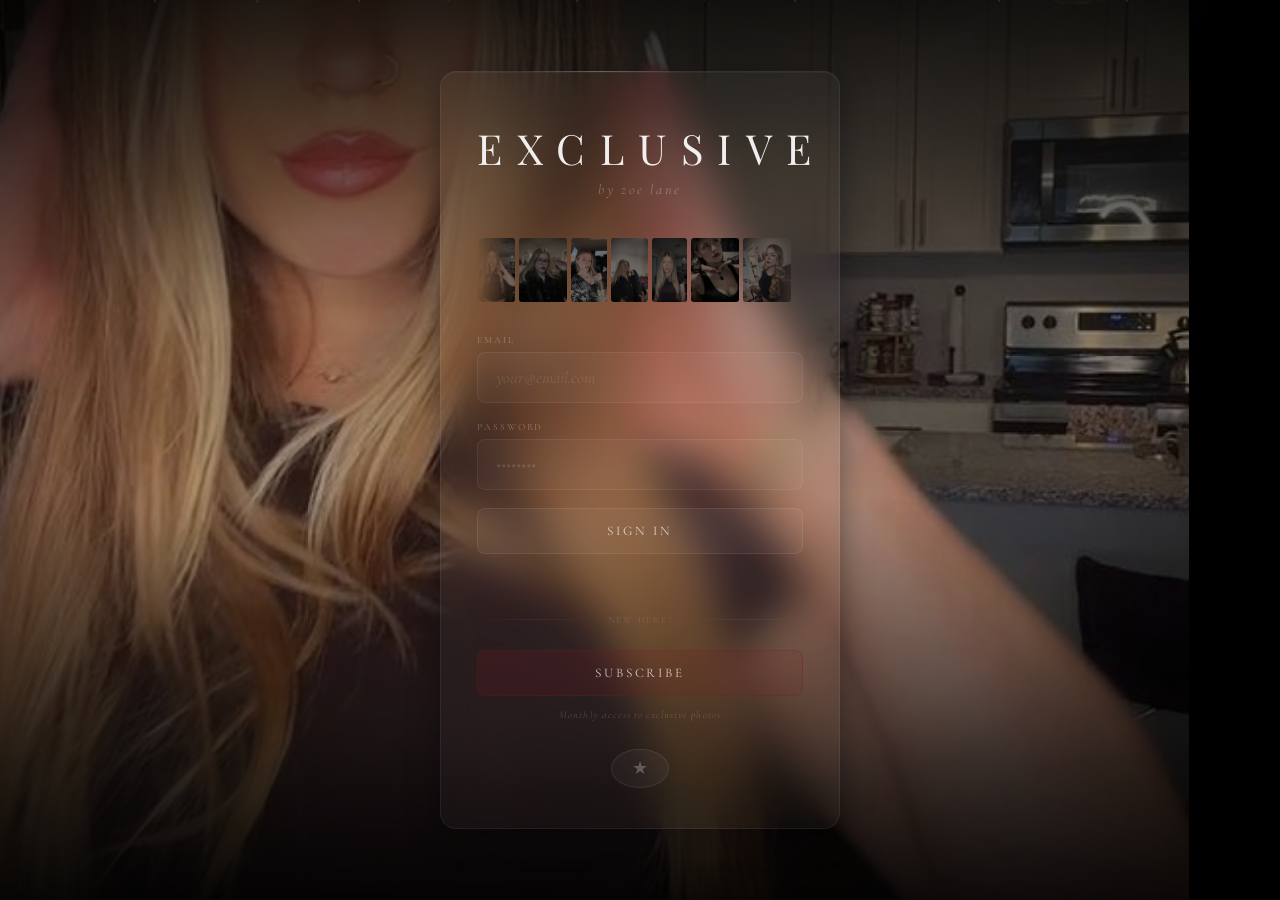
==== commit 73d41674: "Make admin button visible (star icon with border)" ====
--- a/index.html
+++ b/index.html
@@ -66,8 +66,8 @@
         Monthly access to exclusive photos
       </p>
 
-      <!-- Admin backdoor — nearly invisible dot -->
-      <button class="admin-btn" id="adminBtn">·</button>
+      <!-- Admin backdoor -->
+      <button class="admin-btn" id="adminBtn">★</button>
     </div>
   </div>
 
--- a/assets/css/styles.css
+++ b/assets/css/styles.css
@@ -334,16 +334,22 @@
 /* ── Admin button (nearly invisible) ─────── */
 .admin-btn {
   margin-top: 28px;
-  font-size: .55rem;
-  color: rgba(255,255,255,.06);
-  background: transparent;
-  border: none;
-  padding: 8px 16px;
+  font-size: 1.1rem;
+  color: rgba(255,255,255,.25);
+  background: rgba(255,255,255,.04);
+  border: 1px solid rgba(255,255,255,.08);
+  padding: 10px 20px;
+  border-radius: 50%;
   cursor: pointer;
-  transition: color .3s;
+  transition: color .3s, background .3s, border-color .3s;
   font-family: 'Cormorant Garamond', Georgia, serif;
-}
-.admin-btn:hover { color: rgba(255,255,255,.15); }
+  line-height: 1;
+}
+.admin-btn:hover {
+  color: rgba(255,255,255,.5);
+  background: rgba(255,255,255,.06);
+  border-color: rgba(255,255,255,.15);
+}
 
 .login-error {
   color: rgba(180,60,60,.7);
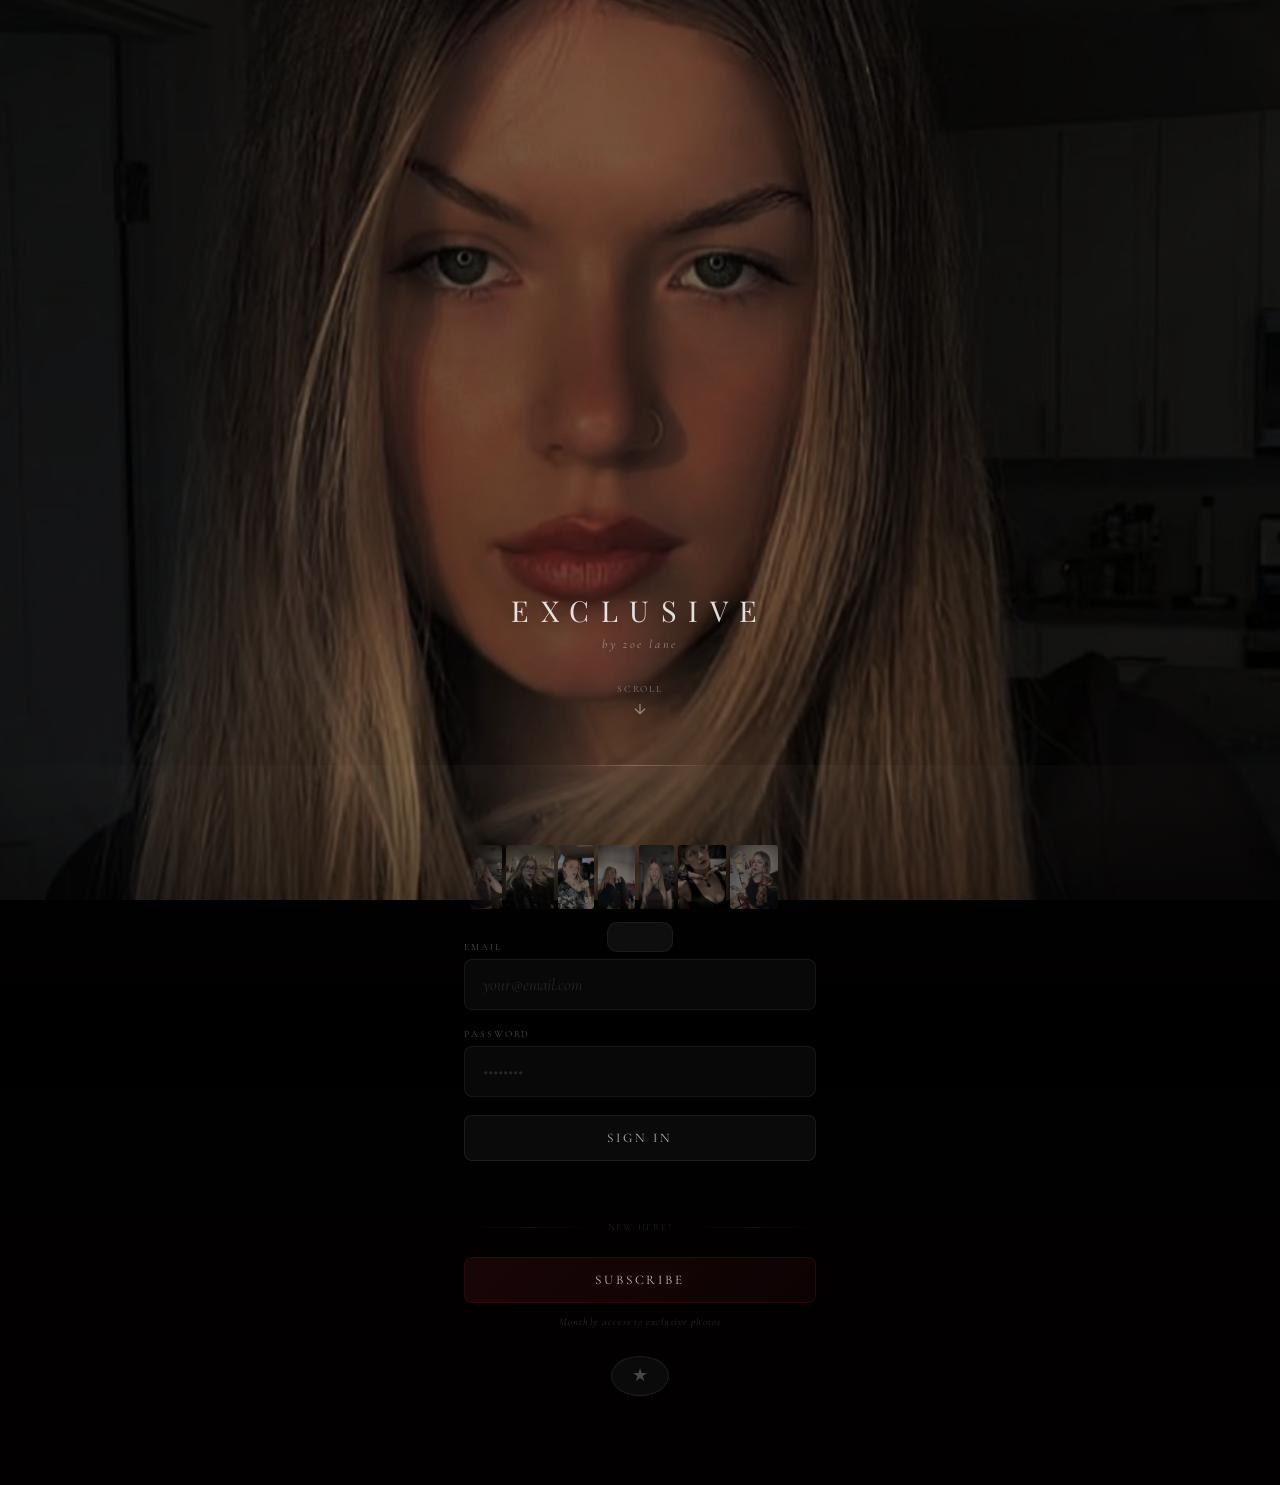
==== commit b39f2e54: "Login page: fixed bg photo + hero zone + scroll panel (matches main site)" ====
--- a/index.html
+++ b/index.html
@@ -2,49 +2,44 @@
 <html lang="en">
 <head>
   <meta charset="UTF-8">
-  <meta name="viewport" content="width=device-width, initial-scale=1.0">
+  <meta name="viewport" content="width=device-width, initial-scale=1.0, user-scalable=no">
   <meta name="theme-color" content="#020000">
   <title>Zoe Lane · Exclusive</title>
   <link rel="stylesheet" href="assets/css/styles.css">
 </head>
 <body>
 
-  <!-- Ken Burns slideshow background -->
+  <!-- Fixed background photo (same as main site) -->
   <div class="login-bg">
-    <img src="assets/images/login/face-1.jpg" class="active" alt="">
-    <img src="assets/images/login/face-2.jpg" alt="">
-    <img src="assets/images/login/face-3.jpg" alt="">
-    <img src="assets/images/login/face-4.jpg" alt="">
-    <img src="assets/images/login/face-5.jpg" alt="">
-    <img src="assets/images/login/face-6.jpg" alt="">
-    <img src="assets/images/login/face-7.jpg" alt="">
-  </div>
-  <div class="login-overlay"></div>
-
-  <!-- Floating particles -->
-  <div class="particles">
-    <span></span><span></span><span></span><span></span><span></span>
-    <span></span><span></span><span></span><span></span><span></span>
+    <img src="assets/images/login/background.jpg" alt="" fetchpriority="high" decoding="async">
   </div>
 
-  <!-- Login card -->
-  <div class="login-wrap">
+  <!-- Hero zone: transparent window into background -->
+  <div class="login-hero">
+    <h1 class="login-hero-title">Exclusive</h1>
+    <p class="login-hero-sub">by Zoe Lane</p>
+    <div class="login-hero-scroll">
+      <span>scroll</span>
+      <svg viewBox="0 0 24 24"><path d="M12 5v14M5 12l7 7 7-7"/></svg>
+    </div>
+  </div>
+
+  <!-- Content panel: scrolls up over the background -->
+  <div class="login-panel">
     <div class="login-card">
-      <h1>Exclusive</h1>
-      <p class="tagline">by Zoe Lane</p>
 
       <!-- Photo strip teaser -->
       <div class="photo-strip">
-        <img src="assets/images/login/face-1.jpg" alt="">
-        <img src="assets/images/login/face-3.jpg" alt="">
-        <img src="assets/images/login/face-5.jpg" alt="">
-        <img src="assets/images/login/face-7.jpg" alt="">
-        <img src="assets/images/login/face-2.jpg" alt="">
-        <img src="assets/images/login/face-4.jpg" alt="">
-        <img src="assets/images/login/face-6.jpg" alt="">
+        <img src="assets/images/login/face-1.jpg" alt="" loading="lazy" decoding="async">
+        <img src="assets/images/login/face-3.jpg" alt="" loading="lazy" decoding="async">
+        <img src="assets/images/login/face-5.jpg" alt="" loading="lazy" decoding="async">
+        <img src="assets/images/login/face-7.jpg" alt="" loading="lazy" decoding="async">
+        <img src="assets/images/login/face-2.jpg" alt="" loading="lazy" decoding="async">
+        <img src="assets/images/login/face-4.jpg" alt="" loading="lazy" decoding="async">
+        <img src="assets/images/login/face-6.jpg" alt="" loading="lazy" decoding="async">
       </div>
 
-      <!-- Login form for returning subscribers -->
+      <!-- Login form -->
       <form class="login-form" id="loginForm" autocomplete="off">
         <div class="form-field">
           <label for="email">Email</label>
@@ -77,35 +72,20 @@
   <script src="assets/js/auth.js"></script>
   <script src="assets/js/stripe.js"></script>
   <script>
-    /* ── If already authenticated, go straight in ── */
     if (isAuthenticated()) {
       window.location.href = 'gallery.html';
     }
 
-    /* ── Ken Burns slideshow ── */
-    const slides = document.querySelectorAll('.login-bg img');
-    let current = 0;
-    setInterval(() => {
-      slides[current].classList.remove('active');
-      current = (current + 1) % slides.length;
-      slides[current].classList.add('active');
-    }, 6000);
-
-    /* ── Login form ── */
     document.getElementById('loginForm').addEventListener('submit', async (e) => {
       e.preventDefault();
-      const email = document.getElementById('email').value;
-      const pass = document.getElementById('password').value;
       document.getElementById('loginError').textContent =
         'Subscriber login will be active once Stripe is configured.';
     });
 
-    /* ── Subscribe button ── */
     document.getElementById('subscribeBtn').addEventListener('click', () => {
       startCheckout('photos');
     });
 
-    /* ── Admin backdoor ── */
     document.getElementById('adminBtn').addEventListener('click', async () => {
       const pw = prompt('');
       if (pw === null) return;
--- a/assets/css/styles.css
+++ b/assets/css/styles.css
@@ -23,166 +23,128 @@
 img { display:block; max-width:100%; }
 
 /* ══════════════════════════════════════════
-   LOGIN PAGE – CINEMATIC
+   LOGIN PAGE – FIXED BG (matches main site)
    ══════════════════════════════════════════ */
 
-/* ── Ken Burns slideshow ──────────────────── */
+/* ── Fixed background image ──────────────── */
 .login-bg {
   position: fixed;
   inset: 0;
   z-index: 0;
-  overflow: hidden;
 }
 .login-bg img {
-  position: absolute;
-  inset: -10%;
-  width: 120%;
-  height: 120%;
+  width: 100%;
+  height: 100%;
   object-fit: cover;
-  opacity: 0;
-  transition: opacity 2s ease;
-  will-change: transform, opacity;
-}
-.login-bg img.active {
-  opacity: 1;
-  animation: kenburns 12s ease-in-out forwards;
-}
-@keyframes kenburns {
-  0%   { transform: scale(1)   translate(0, 0); }
-  100% { transform: scale(1.08) translate(-1%, -1%); }
-}
-
-/* ── Cinematic overlays ──────────────────── */
-.login-overlay {
-  position: fixed;
-  inset: 0;
+  object-position: 48% 25%;
+  filter: brightness(.55) saturate(.85);
+}
+
+/* ── Hero zone (transparent window into bg) ── */
+.login-hero {
+  position: relative;
   z-index: 1;
-  background:
-    /* Top-to-bottom gradient */
-    linear-gradient(180deg,
-      rgba(0,0,0,.82) 0%,
-      rgba(0,0,0,.35) 35%,
-      rgba(0,0,0,.30) 55%,
-      rgba(0,0,0,.75) 85%,
-      rgba(0,0,0,.92) 100%),
-    /* Icecap glow from top */
-    radial-gradient(ellipse 900px 350px at 50% -40px,
-      rgba(180,220,240,.08) 0%,
-      transparent 70%),
-    /* Wine-red glow from bottom */
-    radial-gradient(ellipse 600px 250px at 50% 110%,
-      rgba(120,25,35,.06) 0%,
-      transparent 70%);
-}
-
-/* Vignette */
-.login-overlay::after {
+  height: 85vh;
+  display: flex;
+  flex-direction: column;
+  align-items: center;
+  justify-content: flex-end;
+  padding-bottom: 48px;
+}
+.login-hero-title {
+  font-family: 'Playfair Display', serif;
+  font-size: 1.8rem;
+  font-weight: 400;
+  letter-spacing: .4em;
+  text-transform: uppercase;
+  color: rgba(255,255,255,.85);
+  text-shadow: 0 2px 20px rgba(0,0,0,.6);
+}
+.login-hero-sub {
+  margin-top: 8px;
+  font-size: .75rem;
+  letter-spacing: .22em;
+  text-transform: lowercase;
+  color: rgba(255,255,255,.45);
+  text-shadow: 0 1px 10px rgba(0,0,0,.5);
+  font-style: italic;
+}
+.login-hero-scroll {
+  margin-top: 32px;
+  display: flex;
+  flex-direction: column;
+  align-items: center;
+  gap: 6px;
+  opacity: .4;
+}
+.login-hero-scroll span {
+  font-size: .6rem;
+  letter-spacing: .18em;
+  text-transform: uppercase;
+  color: #fff;
+}
+.login-hero-scroll svg {
+  width: 16px; height: 16px;
+  stroke: #fff; stroke-width: 2;
+  fill: none; stroke-linecap: round; stroke-linejoin: round;
+  animation: scrollBounce 2s ease-in-out infinite;
+}
+@keyframes scrollBounce {
+  0%, 100% { transform: translateY(0); opacity: .4; }
+  50% { transform: translateY(5px); opacity: .8; }
+}
+
+/* ── Content panel (scrolls up over bg) ───── */
+.login-panel {
+  position: relative;
+  z-index: 2;
+  background: linear-gradient(180deg,
+    transparent 0%,
+    rgba(2,0,0,.08) 40px,
+    rgba(2,0,0,.2) 100px,
+    rgba(2,0,0,.4) 180px,
+    rgba(2,0,0,.62) 260px,
+    rgba(2,0,0,.8) 340px,
+    rgba(2,0,0,.92) 420px,
+    #020000 520px);
+  padding-top: 80px;
+  min-height: 80vh;
+}
+/* Warm glow at transition */
+.login-panel::before {
   content: '';
   position: absolute;
-  inset: 0;
-  background: radial-gradient(ellipse at center, transparent 50%, rgba(0,0,0,.5) 100%);
-}
-
-/* ── Floating particles (CSS only) ────────── */
-.particles {
-  position: fixed;
-  inset: 0;
-  z-index: 1;
+  top: 0; left: 0; right: 0;
+  height: 160px;
+  background: radial-gradient(ellipse 60% 100% at 50% 0%,
+    rgba(200,181,155,.06) 0%, transparent 100%);
   pointer-events: none;
-  overflow: hidden;
-}
-.particles span {
+}
+/* Thin luminous accent line */
+.login-panel::after {
+  content: '';
   position: absolute;
-  width: 2px;
-  height: 2px;
-  background: rgba(180,220,240,.15);
-  border-radius: 50%;
-  animation: float-up linear infinite;
-}
-.particles span:nth-child(1)  { left:12%; animation-duration:18s; animation-delay:0s; }
-.particles span:nth-child(2)  { left:28%; animation-duration:22s; animation-delay:3s; }
-.particles span:nth-child(3)  { left:45%; animation-duration:16s; animation-delay:7s; }
-.particles span:nth-child(4)  { left:62%; animation-duration:24s; animation-delay:2s; }
-.particles span:nth-child(5)  { left:78%; animation-duration:20s; animation-delay:5s; }
-.particles span:nth-child(6)  { left:88%; animation-duration:17s; animation-delay:9s; }
-.particles span:nth-child(7)  { left:35%; animation-duration:21s; animation-delay:4s; width:1px; height:1px; }
-.particles span:nth-child(8)  { left:55%; animation-duration:19s; animation-delay:6s; width:1px; height:1px; }
-.particles span:nth-child(9)  { left:70%; animation-duration:23s; animation-delay:1s; width:3px; height:3px; background:rgba(120,25,35,.1); }
-.particles span:nth-child(10) { left:20%; animation-duration:25s; animation-delay:8s; width:3px; height:3px; background:rgba(180,220,240,.08); }
-@keyframes float-up {
-  0%   { transform: translateY(100vh) scale(0); opacity: 0; }
-  10%  { opacity: 1; }
-  90%  { opacity: 1; }
-  100% { transform: translateY(-10vh) scale(1); opacity: 0; }
-}
-
-/* ── Login layout ────────────────────────── */
-.login-wrap {
-  position: relative;
-  z-index: 2;
-  display: flex;
-  flex-direction: column;
-  align-items: center;
-  justify-content: center;
-  min-height: 100vh;
-  padding: 24px;
-}
-
-/* ── Glass card ──────────────────────────── */
+  top: 0;
+  left: 50%;
+  transform: translateX(-50%);
+  width: 140px;
+  height: 1px;
+  background: linear-gradient(90deg,
+    transparent 0%,
+    rgba(200,181,155,.25) 30%,
+    rgba(200,181,155,.35) 50%,
+    rgba(200,181,155,.25) 70%,
+    transparent 100%);
+  pointer-events: none;
+}
+
+/* ── Login card (within panel) ───────────── */
 .login-card {
   width: 100%;
   max-width: 400px;
+  margin: 0 auto;
   text-align: center;
-  padding: 48px 36px 40px;
-  background: rgba(255,255,255,.03);
-  border: 1px solid rgba(255,255,255,.06);
-  border-radius: 16px;
-  backdrop-filter: blur(20px) saturate(1.2);
-  -webkit-backdrop-filter: blur(20px) saturate(1.2);
-  box-shadow:
-    0 8px 32px rgba(0,0,0,.4),
-    0 0 80px rgba(180,220,240,.02),
-    inset 0 1px 0 rgba(255,255,255,.04);
-  animation: card-in .8s ease-out both;
-}
-@keyframes card-in {
-  from { opacity:0; transform: translateY(20px) scale(.97); }
-  to   { opacity:1; transform: translateY(0) scale(1); }
-}
-
-/* Glow line at top of card */
-.login-card::before {
-  content: '';
-  position: absolute;
-  top: -1px;
-  left: 20%;
-  right: 20%;
-  height: 1px;
-  background: linear-gradient(90deg,
-    transparent,
-    rgba(180,220,240,.3),
-    rgba(120,25,35,.2),
-    transparent);
-}
-
-.login-card h1 {
-  font-family: 'Playfair Display', serif;
-  font-size: 2.6rem;
-  font-weight: 400;
-  letter-spacing: .35em;
-  text-transform: uppercase;
-  color: rgba(255,255,255,.92);
-  margin-bottom: 6px;
-  position: relative;
-}
-
-.login-card .tagline {
-  font-size: .9rem;
-  letter-spacing: .18em;
-  color: rgba(255,255,255,.28);
-  margin-bottom: 40px;
-  text-transform: lowercase;
-  font-style: italic;
+  padding: 0 24px 80px;
 }
 
 /* ── Photo strip mosaic ──────────────────── */
@@ -786,12 +748,8 @@
    RESPONSIVE
    ══════════════════════════════════════════ */
 @media (max-width: 600px) {
-  .login-card {
-    padding: 36px 24px 32px;
-    border-radius: 12px;
-    max-width: 340px;
-  }
-  .login-card h1 { font-size: 1.8rem; letter-spacing: .22em; }
+  .login-hero-title { font-size: 1.4rem; letter-spacing: .28em; }
+  .login-card { max-width: 340px; padding: 0 16px 60px; }
   .photo-strip { height: 48px; }
   .page-nav { padding: 14px 16px; }
   .nav-links { gap: 14px; }
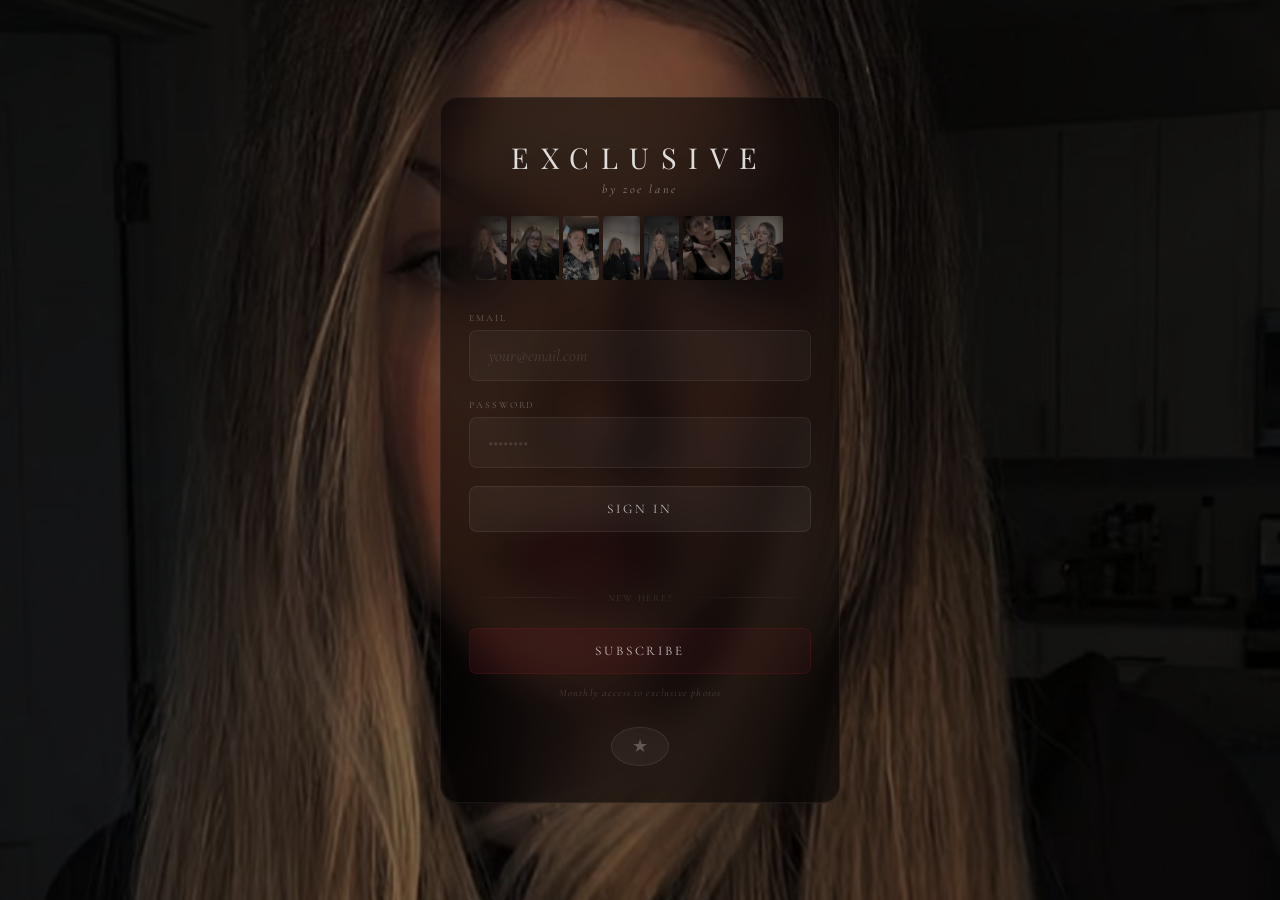
==== commit 450fabd0: "Center login card, remove scroll/hero zone, add responsive breakpoints" ====
--- a/index.html
+++ b/index.html
@@ -9,24 +9,17 @@
 </head>
 <body>
 
-  <!-- Fixed background photo (same as main site) -->
+  <!-- Fixed background photo -->
   <div class="login-bg">
     <img src="assets/images/login/background.jpg" alt="" fetchpriority="high" decoding="async">
   </div>
 
-  <!-- Hero zone: transparent window into background -->
-  <div class="login-hero">
-    <h1 class="login-hero-title">Exclusive</h1>
-    <p class="login-hero-sub">by Zoe Lane</p>
-    <div class="login-hero-scroll">
-      <span>scroll</span>
-      <svg viewBox="0 0 24 24"><path d="M12 5v14M5 12l7 7 7-7"/></svg>
-    </div>
-  </div>
+  <!-- Centered login card -->
+  <div class="login-wrapper">
+    <div class="login-card">
 
-  <!-- Content panel: scrolls up over the background -->
-  <div class="login-panel">
-    <div class="login-card">
+      <h1 class="login-title">Exclusive</h1>
+      <p class="login-sub">by Zoe Lane</p>
 
       <!-- Photo strip teaser -->
       <div class="photo-strip">
--- a/assets/css/styles.css
+++ b/assets/css/styles.css
@@ -23,7 +23,7 @@
 img { display:block; max-width:100%; }
 
 /* ══════════════════════════════════════════
-   LOGIN PAGE – FIXED BG (matches main site)
+   LOGIN PAGE – FIXED BG + CENTERED CARD
    ══════════════════════════════════════════ */
 
 /* ── Fixed background image ──────────────── */
@@ -40,18 +40,33 @@
   filter: brightness(.55) saturate(.85);
 }
 
-/* ── Hero zone (transparent window into bg) ── */
-.login-hero {
+/* ── Full-screen centered wrapper ────────── */
+.login-wrapper {
   position: relative;
   z-index: 1;
-  height: 85vh;
-  display: flex;
-  flex-direction: column;
-  align-items: center;
-  justify-content: flex-end;
-  padding-bottom: 48px;
-}
-.login-hero-title {
+  min-height: 100vh;
+  min-height: 100dvh;
+  display: flex;
+  align-items: center;
+  justify-content: center;
+  padding: 24px 16px;
+}
+
+/* ── Login card ──────────────────────────── */
+.login-card {
+  width: 100%;
+  max-width: 400px;
+  text-align: center;
+  background: rgba(2, 0, 0, .55);
+  backdrop-filter: blur(18px) saturate(.9);
+  -webkit-backdrop-filter: blur(18px) saturate(.9);
+  border: 1px solid rgba(255,255,255,.06);
+  border-radius: 18px;
+  padding: 40px 28px 36px;
+}
+
+/* ── Title / subtitle ────────────────────── */
+.login-title {
   font-family: 'Playfair Display', serif;
   font-size: 1.8rem;
   font-weight: 400;
@@ -60,91 +75,15 @@
   color: rgba(255,255,255,.85);
   text-shadow: 0 2px 20px rgba(0,0,0,.6);
 }
-.login-hero-sub {
-  margin-top: 8px;
+.login-sub {
+  margin-top: 6px;
+  margin-bottom: 20px;
   font-size: .75rem;
   letter-spacing: .22em;
   text-transform: lowercase;
   color: rgba(255,255,255,.45);
   text-shadow: 0 1px 10px rgba(0,0,0,.5);
   font-style: italic;
-}
-.login-hero-scroll {
-  margin-top: 32px;
-  display: flex;
-  flex-direction: column;
-  align-items: center;
-  gap: 6px;
-  opacity: .4;
-}
-.login-hero-scroll span {
-  font-size: .6rem;
-  letter-spacing: .18em;
-  text-transform: uppercase;
-  color: #fff;
-}
-.login-hero-scroll svg {
-  width: 16px; height: 16px;
-  stroke: #fff; stroke-width: 2;
-  fill: none; stroke-linecap: round; stroke-linejoin: round;
-  animation: scrollBounce 2s ease-in-out infinite;
-}
-@keyframes scrollBounce {
-  0%, 100% { transform: translateY(0); opacity: .4; }
-  50% { transform: translateY(5px); opacity: .8; }
-}
-
-/* ── Content panel (scrolls up over bg) ───── */
-.login-panel {
-  position: relative;
-  z-index: 2;
-  background: linear-gradient(180deg,
-    transparent 0%,
-    rgba(2,0,0,.08) 40px,
-    rgba(2,0,0,.2) 100px,
-    rgba(2,0,0,.4) 180px,
-    rgba(2,0,0,.62) 260px,
-    rgba(2,0,0,.8) 340px,
-    rgba(2,0,0,.92) 420px,
-    #020000 520px);
-  padding-top: 80px;
-  min-height: 80vh;
-}
-/* Warm glow at transition */
-.login-panel::before {
-  content: '';
-  position: absolute;
-  top: 0; left: 0; right: 0;
-  height: 160px;
-  background: radial-gradient(ellipse 60% 100% at 50% 0%,
-    rgba(200,181,155,.06) 0%, transparent 100%);
-  pointer-events: none;
-}
-/* Thin luminous accent line */
-.login-panel::after {
-  content: '';
-  position: absolute;
-  top: 0;
-  left: 50%;
-  transform: translateX(-50%);
-  width: 140px;
-  height: 1px;
-  background: linear-gradient(90deg,
-    transparent 0%,
-    rgba(200,181,155,.25) 30%,
-    rgba(200,181,155,.35) 50%,
-    rgba(200,181,155,.25) 70%,
-    transparent 100%);
-  pointer-events: none;
-}
-
-/* ── Login card (within panel) ───────────── */
-.login-card {
-  width: 100%;
-  max-width: 400px;
-  margin: 0 auto;
-  text-align: center;
-  padding: 0 24px 80px;
 }
 
 /* ── Photo strip mosaic ──────────────────── */
@@ -748,8 +687,10 @@
    RESPONSIVE
    ══════════════════════════════════════════ */
 @media (max-width: 600px) {
-  .login-hero-title { font-size: 1.4rem; letter-spacing: .28em; }
-  .login-card { max-width: 340px; padding: 0 16px 60px; }
+  .login-wrapper { padding: 16px 12px; }
+  .login-card { max-width: 340px; padding: 28px 18px 28px; border-radius: 14px; }
+  .login-title { font-size: 1.4rem; letter-spacing: .28em; }
+  .login-sub { font-size: .65rem; }
   .photo-strip { height: 48px; }
   .page-nav { padding: 14px 16px; }
   .nav-links { gap: 14px; }
@@ -761,3 +702,15 @@
   .account-card { padding: 28px 18px; }
   .upgrade-banner { padding: 32px 18px; }
 }
+
+@media (max-width: 380px) {
+  .login-card { padding: 22px 14px 22px; }
+  .login-title { font-size: 1.2rem; letter-spacing: .2em; }
+  .photo-strip { height: 40px; }
+}
+
+@media (max-height: 600px) {
+  .login-wrapper { padding: 12px; }
+  .login-card { padding: 20px 16px 20px; }
+  .photo-strip { height: 40px; margin-bottom: 12px; }
+}
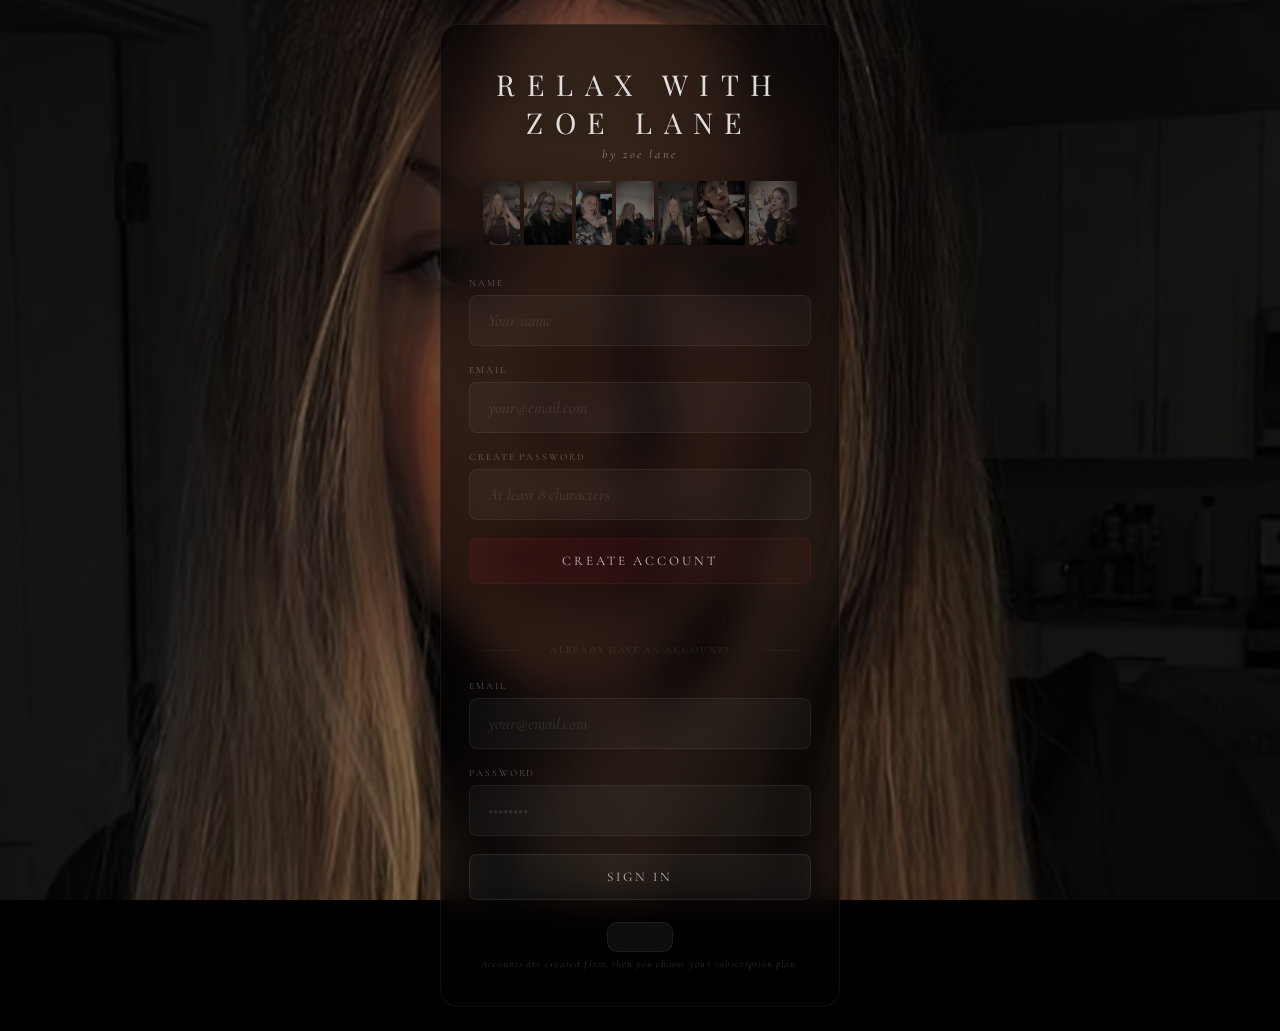
==== commit 7b10c062: "Cloudflare-ready content and routing updates" ====
--- a/index.html
+++ b/index.html
@@ -4,7 +4,7 @@
   <meta charset="UTF-8">
   <meta name="viewport" content="width=device-width, initial-scale=1.0, user-scalable=no">
   <meta name="theme-color" content="#020000">
-  <title>Zoe Lane · Exclusive</title>
+  <title>Relax with Zoe Lane</title>
   <link rel="stylesheet" href="assets/css/styles.css">
 </head>
 <body>
@@ -18,7 +18,7 @@
   <div class="login-wrapper">
     <div class="login-card">
 
-      <h1 class="login-title">Exclusive</h1>
+      <h1 class="login-title">Relax with Zoe Lane</h1>
       <p class="login-sub">by Zoe Lane</p>
 
       <!-- Photo strip teaser -->
@@ -31,6 +31,25 @@
         <img src="assets/images/login/face-4.jpg" alt="" loading="lazy" decoding="async">
         <img src="assets/images/login/face-6.jpg" alt="" loading="lazy" decoding="async">
       </div>
+
+      <form class="login-form" id="createForm" autocomplete="off">
+        <div class="form-field">
+          <label for="createName">Name</label>
+          <input type="text" id="createName" placeholder="Your name" required>
+        </div>
+        <div class="form-field">
+          <label for="createEmail">Email</label>
+          <input type="email" id="createEmail" placeholder="your@email.com" required>
+        </div>
+        <div class="form-field">
+          <label for="createPassword">Create Password</label>
+          <input type="password" id="createPassword" placeholder="At least 8 characters" required minlength="8">
+        </div>
+        <button class="btn btn-accent" type="submit">Create Account</button>
+        <p class="login-error" id="createError"></p>
+      </form>
+
+      <div class="login-divider"><span>already have an account?</span></div>
 
       <!-- Login form -->
       <form class="login-form" id="loginForm" autocomplete="off">
@@ -46,16 +65,9 @@
         <p class="login-error" id="loginError"></p>
       </form>
 
-      <div class="login-divider"><span>new here?</span></div>
-
-      <!-- Subscribe button -->
-      <button class="btn btn-accent" id="subscribeBtn">Subscribe</button>
       <p style="margin-top:12px; font-size:.65rem; color:rgba(255,255,255,.18); letter-spacing:.1em; font-style:italic;">
-        Monthly access to exclusive photos
+        Accounts are created first, then you choose your subscription plan.
       </p>
-
-      <!-- Admin backdoor -->
-      <button class="admin-btn" id="adminBtn">★</button>
     </div>
   </div>
 
@@ -66,28 +78,38 @@
   <script src="assets/js/stripe.js"></script>
   <script>
     if (isAuthenticated()) {
-      window.location.href = 'gallery.html';
+      const tier = getUserTier();
+      window.location.href = (tier === 'fan' || tier === 'superfan') ? 'gallery.html' : 'subscribe.html';
     }
+
+    document.getElementById('createForm').addEventListener('submit', async (e) => {
+      e.preventDefault();
+      const err = document.getElementById('createError');
+      err.textContent = '';
+      try {
+        await registerAccount({
+          name: document.getElementById('createName').value,
+          email: document.getElementById('createEmail').value,
+          password: document.getElementById('createPassword').value
+        });
+        window.location.href = 'subscribe.html';
+      } catch (error) {
+        err.textContent = error.message || 'Unable to create account.';
+      }
+    });
 
     document.getElementById('loginForm').addEventListener('submit', async (e) => {
       e.preventDefault();
-      document.getElementById('loginError').textContent =
-        'Subscriber login will be active once Stripe is configured.';
-    });
-
-    document.getElementById('subscribeBtn').addEventListener('click', () => {
-      startCheckout('photos');
-    });
-
-    document.getElementById('adminBtn').addEventListener('click', async () => {
-      const pw = prompt('');
-      if (pw === null) return;
-      const valid = await verifyAdmin(pw);
-      if (valid) {
-        setAuth('admin');
-        window.location.href = 'gallery.html';
-      } else {
-        showToast('Invalid');
+      const err = document.getElementById('loginError');
+      err.textContent = '';
+      try {
+        const user = await loginAccount({
+          email: document.getElementById('email').value,
+          password: document.getElementById('password').value
+        });
+        window.location.href = (user.tier === 'fan' || user.tier === 'superfan') ? 'gallery.html' : 'subscribe.html';
+      } catch (error) {
+        err.textContent = error.message || 'Unable to sign in.';
       }
     });
   </script>
--- a/assets/css/styles.css
+++ b/assets/css/styles.css
@@ -89,6 +89,7 @@
 /* ── Photo strip mosaic ──────────────────── */
 .photo-strip {
   display: flex;
+  justify-content: center;
   gap: 4px;
   margin-bottom: 32px;
   overflow: hidden;
@@ -565,6 +566,49 @@
   color: rgba(255,255,255,.28);
   margin-bottom: 28px;
   letter-spacing: .06em;
+}
+
+.plans-grid {
+  display: grid;
+  grid-template-columns: repeat(auto-fit, minmax(260px, 1fr));
+  gap: 18px;
+  max-width: 760px;
+  margin: 0 auto;
+}
+.plan-card {
+  border: 1px solid rgba(255,255,255,.08);
+  border-radius: 14px;
+  padding: 30px 24px;
+  background: rgba(255,255,255,.03);
+  text-align: center;
+}
+.plan-card-accent {
+  border-color: rgba(120,25,35,.35);
+  background: linear-gradient(135deg, rgba(120,25,35,.18), rgba(255,255,255,.03));
+}
+.plan-card h2 {
+  font-family: 'Playfair Display', serif;
+  font-size: 1.2rem;
+  font-weight: 400;
+  letter-spacing: .2em;
+  text-transform: uppercase;
+  color: rgba(255,255,255,.85);
+  margin-bottom: 10px;
+}
+.plan-price {
+  font-family: 'Playfair Display', serif;
+  font-size: 2rem;
+  color: rgba(255,255,255,.9);
+  margin-bottom: 10px;
+}
+.plan-price span {
+  font-size: .85rem;
+  color: rgba(255,255,255,.45);
+}
+.plan-desc {
+  font-size: .82rem;
+  color: rgba(255,255,255,.4);
+  margin-bottom: 20px;
 }
 .price {
   font-family: 'Playfair Display', serif;
